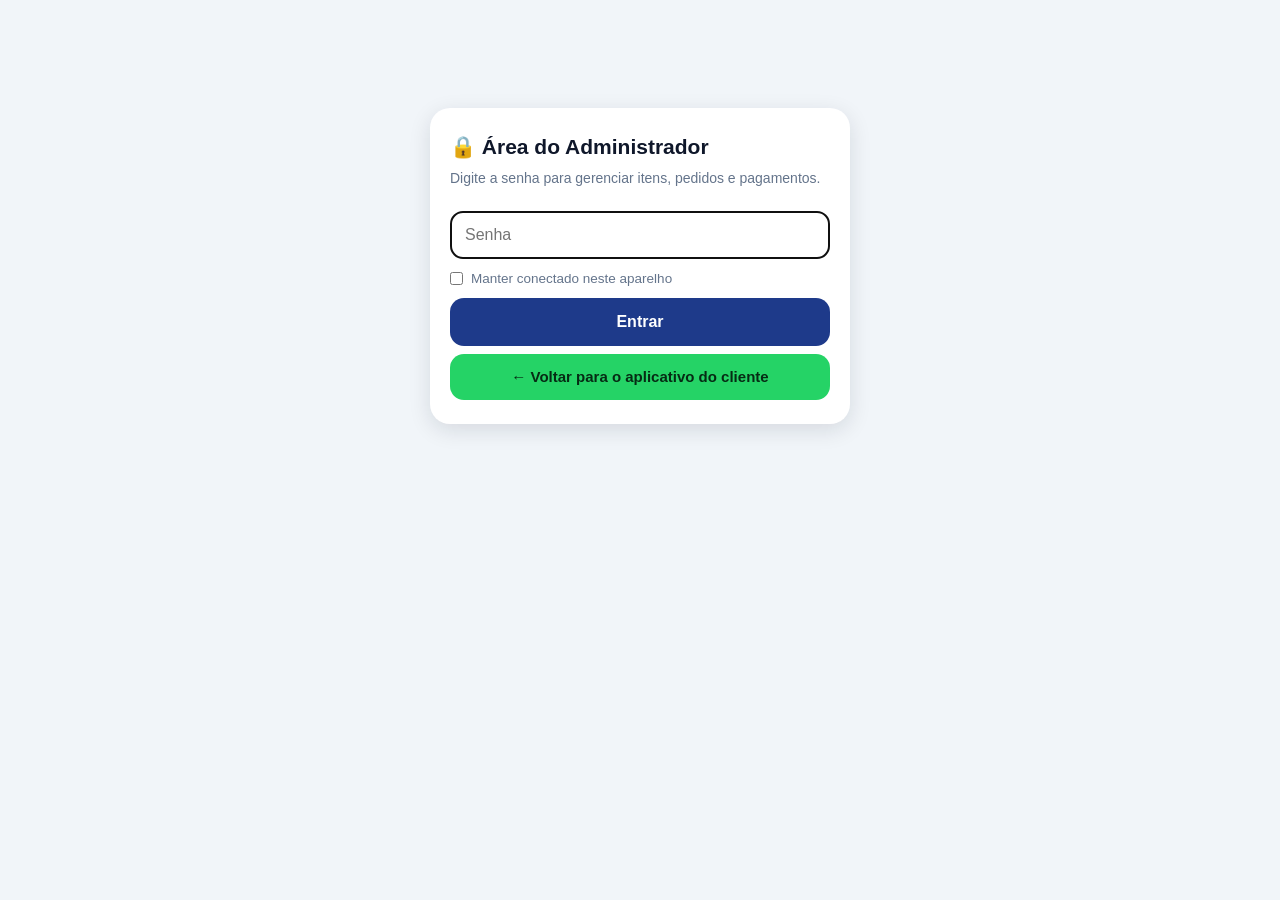
==== admin.html @ 687f28f4 "Add files via upload" ====
<!DOCTYPE html>
<html lang="pt-BR">
<head>
<meta charset="utf-8">
<meta name="viewport" content="width=device-width, initial-scale=1, viewport-fit=cover">
<meta name="theme-color" content="#7C2D12">
<title>Admin • RENASCRE Locações & Eventos</title>
<link rel="manifest" href="manifest.json">
<link rel="icon" href="img/icon-192.png">
<link rel="apple-touch-icon" href="img/apple-touch-icon.png">
<meta name="apple-mobile-web-app-capable" content="yes">
<link rel="stylesheet" href="css/styles.css">
</head>
<body>

<!-- ================= LOGIN ================= -->
<div id="telaLogin">
  <div class="login-caixa">
    <h1>🔒 Área do Administrador</h1>
    <p>Digite a senha para gerenciar itens, pedidos e pagamentos.</p>
    <input type="password" id="senhaLogin" placeholder="Senha" inputmode="numeric" autocomplete="off">
    <p class="erro" id="erroLogin" hidden>Senha incorreta.</p>
    <label style="font-size:13.5px;color:#64748B;display:flex;gap:8px;align-items:center;margin:6px 0 2px;">
      <input type="checkbox" id="manterConectado" style="width:auto;margin:0;"> Manter conectado neste aparelho
    </label>
    <button class="primario grande" id="btnLogin">Entrar</button>
    <a class="zap" href="index.html">← Voltar para o aplicativo do cliente</a>
  </div>
</div>

<!-- ================= APP ADMIN ================= -->
<div id="appAdmin" hidden>
  <header class="admin-topo">
    <h1>⚙️ Painel do Administrador</h1>
    <button class="sair" id="btnSair">Sair</button>
  </header>

  <nav class="abas" id="abas">
    <button class="aba ativo" data-aba="pedidos">📨 Pedidos <span class="cont" id="contPedidos">0</span></button>
    <button class="aba" data-aba="itens">🛋️ Itens</button>
    <button class="aba" data-aba="fotos">🖼️ Fotos</button>
    <button class="aba" data-aba="ajustes">⚙️ Ajustes</button>
    <button class="aba" data-aba="backup">💾 Backup</button>
  </nav>

  <main class="conteudo">

    <!-- ============ PEDIDOS ============ -->
    <section id="abaPedidos">
      <div class="filtros-admin" id="filtrosPedidos">
        <button class="ativo" data-f="pendentes">Pendentes</button>
        <button data-f="todos">Todos</button>
        <button data-f="aguardando">Aguardando</button>
        <button data-f="aprovado">Aprovados</button>
        <button data-f="pagos">Pagos</button>
        <button data-f="recusado">Recusados</button>
      </div>
      <div id="listaPedidos"></div>
    </section>

    <!-- ============ ITENS ============ -->
    <section id="abaItens" hidden>
      <div class="bloco">
        <h2>Novo item</h2>
        <div class="grade-campos">
          <label class="campo">Nome
            <input type="text" id="nNome" placeholder="Ex.: Mesa redonda 6 lugares">
          </label>
          <label class="campo">Categoria
            <input type="text" id="nCategoria" list="listaCategorias" placeholder="Ex.: MOBILIÁRIO & MESAS">
            <datalist id="listaCategorias"></datalist>
          </label>
          <label class="campo">Unidade
            <input type="text" id="nUnidade" placeholder="Unidade / Jogo / Diária">
          </label>
          <label class="campo">Preço (R$)
            <input type="number" id="nPreco" step="0.01" min="0" inputmode="decimal">
          </label>
          <label class="campo">Estoque
            <input type="number" id="nEstoque" step="1" min="0" inputmode="numeric" value="1">
          </label>
          <label class="campo">Foto
            <input type="file" id="nFoto" accept="image/*">
          </label>
        </div>
        <div id="nFotoPreview"></div>
        <button class="primario" id="btnAddItem">➕ Adicionar item</button>
      </div>

      <div class="bloco">
        <h2>Itens do catálogo</h2>
        <label class="campo">Buscar
          <input type="search" id="buscaItens" placeholder="Nome ou categoria...">
        </label>
        <div id="listaItensAdmin"></div>
      </div>
    </section>

    <!-- ============ FOTOS ============ -->
    <section id="abaFotos" hidden>
      <div class="bloco">
        <h2>Galeria de fotos</h2>
        <p class="suave">Adicione fotos dos itens. Elas ficam disponíveis para você escolher ao editar cada item.</p>
        <label class="campo">Enviar nova foto
          <input type="file" id="addFoto" accept="image/*" multiple>
        </label>
        <div class="galeria" id="galeriaFotos"></div>
      </div>
    </section>

    <!-- ============ AJUSTES ============ -->
    <section id="abaAjustes" hidden>
      <div class="bloco">
        <h2>Dados gerais</h2>
        <label class="campo">Nome da empresa
          <input type="text" id="cNomeLoja">
        </label>
        <label class="campo">Mensagem de boas-vindas
          <textarea id="cBoasVindas" rows="2"></textarea>
        </label>
        <label class="campo">WhatsApp (só números, com DDI)
          <input type="text" id="cWhats" placeholder="5562982240434">
        </label>
      </div>

      <div class="bloco">
        <h2>💳 Pagamento PIX</h2>
        <label class="campo">Chave PIX
          <input type="text" id="cPixChave" placeholder="5562982240434">
        </label>
        <div class="grade-campos">
          <label class="campo">Nome do titular
            <input type="text" id="cPixNome" maxlength="25">
          </label>
          <label class="campo">Cidade
            <input type="text" id="cPixCidade" maxlength="15">
          </label>
        </div>
        <p class="suave">O QR Code é gerado automaticamente com o valor do pedido.</p>
      </div>

      <div class="bloco">
        <h2>🔐 Segurança</h2>
        <label class="campo">Senha do administrador
          <input type="text" id="cSenha" placeholder="A103114">
        </label>
        <label class="campo">Mensagem exibida quando o pedido é aprovado
          <input type="text" id="cMsgAprovado">
        </label>
        <button class="primario" id="btnSalvarAjustes">💾 Salvar ajustes</button>
      </div>
    </section>

    <!-- ============ BACKUP ============ -->
    <section id="abaBackup" hidden>
      <div class="bloco">
        <h2>Backup dos dados</h2>
        <div class="aviso-espaco" id="avisoEspaco">Armazenamento usado: calculando...</div>
        <p class="suave">Exporte um arquivo .json para guardar seus itens, fotos e pedidos. Importe para restaurar em outro aparelho.</p>
        <div class="botoes-linha">
          <button id="btnExportar">⬇️ Exportar backup</button>
          <button class="claro" id="btnImportar">⬆️ Importar backup</button>
          <input type="file" id="arquivoImport" accept="application/json,.json" hidden>
        </div>
      </div>

      <div class="bloco">
        <h2>Manutenção</h2>
        <div class="botoes-linha">
          <button class="claro" id="btnRestaurarCatalogo">♻️ Restaurar catálogo original</button>
          <button class="perigo" id="btnLimparTudo">🗑️ Apagar TODOS os dados</button>
        </div>
      </div>

      <div class="bloco">
        <h2>Acesso do cliente</h2>
        <p class="suave">O cliente entra pelo aplicativo (index.html). O acesso discreto no rodapé leva a esta tela — você pode testar:</p>
        <a class="zap" href="index.html" style="max-width:260px;">Abrir aplicativo do cliente</a>
      </div>
    </section>

  </main>

  <div class="barra-status" id="barraStatus">RENASCRE • painel do administrador</div>
</div>

<!-- ================= MODAL GENÉRICO ================= -->
<div class="overlay" id="ovModal" hidden>
  <div class="sheet">
    <div class="sheet-topo">
      <h2 id="modalTitulo">Editar</h2>
      <button class="fechar" id="btnFecharModal">✕</button>
    </div>
    <div class="sheet-corpo" id="modalCorpo"></div>
    <div class="sheet-pe" id="modalPe"></div>
  </div>
</div>

<div class="toast" id="toast" hidden></div>

<script src="js/catalogo-seed.js"></script>
<script src="js/fotos-seed.js"></script>
<script src="js/store.js"></script>
<script src="js/pix.js"></script>
<script src="js/qrcode.js"></script>
<script src="js/admin.js"></script>
</body>
</html>
---- css/styles.css ----
/* =========================================================
   styles.css - RENASCRE Locacoes & Eventos (mobile first)
   ========================================================= */
:root {
  --azul-900: #0F172A;
  --azul-800: #1E3A8A;
  --azul-600: #2563EB;
  --azul-300: #7DD3FC;
  --claro: #F1F5F9;
  --branco: #FFFFFF;
  --texto: #0F172A;
  --suave: #64748B;
  --ok: #16A34A;
  --erro: #DC2626;
  --aviso: #D97706;
  --sombra: 0 6px 22px rgba(15, 23, 42, .12);
  --raio: 16px;
}

* { box-sizing: border-box; -webkit-tap-highlight-color: transparent; }

[hidden] { display: none !important; }

html, body {
  margin: 0;
  padding: 0;
  background: var(--claro);
  color: var(--texto);
  font-family: -apple-system, BlinkMacSystemFont, "Segoe UI", Roboto, Arial, sans-serif;
  font-size: 16px;
  line-height: 1.45;
}

body.sem-rollo { overflow: hidden; }

img { max-width: 100%; display: block; }
button { font-family: inherit; cursor: pointer; }
input, textarea, select { font-family: inherit; font-size: 16px; }

/* ---------------- topo ---------------- */
.topo {
  position: sticky;
  top: 0;
  z-index: 40;
  display: flex;
  align-items: center;
  justify-content: space-between;
  gap: 12px;
  padding: 10px 14px;
  background: linear-gradient(135deg, var(--azul-900), var(--azul-800));
  color: var(--branco);
  box-shadow: var(--sombra);
}

.marca { display: flex; align-items: center; gap: 10px; }
.marca-logo { width: 38px; height: 38px; border-radius: 10px; }
.marca-texto strong { display: block; font-size: 17px; letter-spacing: .5px; }
.marca-texto span { font-size: 11.5px; color: var(--azul-300); }

.btn-carrinho {
  position: relative;
  border: 0;
  background: rgba(255, 255, 255, .14);
  color: #fff;
  font-size: 20px;
  width: 46px;
  height: 46px;
  border-radius: 14px;
}
.badge {
  position: absolute;
  top: -6px;
  right: -6px;
  background: #FACC15;
  color: #1E293B;
  font-size: 11px;
  font-weight: 700;
  min-width: 20px;
  height: 20px;
  border-radius: 20px;
  display: flex;
  align-items: center;
  justify-content: center;
  padding: 0 5px;
}

/* ---------------- hero ---------------- */
.hero {
  background: linear-gradient(135deg, var(--azul-800), #0B2559);
  color: #fff;
  padding: 22px 18px 26px;
}
.hero h1 { margin: 0 0 6px; font-size: 26px; }
.hero p { margin: 0; color: #CBD5E1; font-size: 14.5px; }

/* ---------------- filtros ---------------- */
.filtros { padding: 14px 14px 4px; }
.busca {
  width: 100%;
  padding: 12px 14px;
  border: 1px solid #E2E8F0;
  border-radius: 14px;
  background: #fff;
  outline: none;
}
.busca:focus { border-color: var(--azul-600); }

.chips { display: flex; gap: 8px; overflow-x: auto; padding: 12px 2px 6px; scrollbar-width: none; }
.chips::-webkit-scrollbar { display: none; }
.chip {
  flex: 0 0 auto;
  border: 1px solid #CBD5E1;
  background: #fff;
  color: #334155;
  border-radius: 999px;
  padding: 8px 14px;
  font-size: 13.5px;
  font-weight: 600;
}
.chip.ativo { background: var(--azul-800); border-color: var(--azul-800); color: #fff; }

/* ---------------- catalogo ---------------- */
main { padding: 6px 14px 120px; }

.grid {
  display: grid;
  grid-template-columns: repeat(2, minmax(0, 1fr));
  gap: 12px;
}

.card {
  background: #fff;
  border-radius: var(--raio);
  overflow: hidden;
  box-shadow: var(--sombra);
  display: flex;
  flex-direction: column;
}
.card-foto { aspect-ratio: 4/3; background: #E2E8F0; }
.card-foto img { width: 100%; height: 100%; object-fit: cover; }
.card-corpo { padding: 10px 11px 12px; display: flex; flex-direction: column; gap: 4px; flex: 1; }
.card-corpo .cat { font-size: 10.5px; color: var(--azul-600); font-weight: 700; text-transform: uppercase; letter-spacing: .4px; }
.card-corpo h3 { margin: 0; font-size: 14.5px; line-height: 1.3; }
.preco { font-size: 14px; color: #0F172A; }
.preco strong { font-size: 17px; color: var(--azul-800); }
.estoque { font-size: 11.5px; color: var(--suave); }

.controle { display: flex; align-items: center; justify-content: center; gap: 10px; margin-top: auto; padding-top: 8px; }
.controle button {
  width: 34px; height: 34px;
  border: 0; border-radius: 10px;
  background: var(--azul-800); color: #fff;
  font-size: 20px; line-height: 1;
  display: flex; align-items: center; justify-content: center;
}
.controle button.menos { background: #E2E8F0; color: #334155; }
.controle .qtd { min-width: 26px; text-align: center; font-weight: 700; }

.vazio { text-align: center; color: var(--suave); padding: 30px 0; }

/* ---------------- painéis ---------------- */
.painel {
  background: #fff;
  border-radius: var(--raio);
  box-shadow: var(--sombra);
  padding: 16px;
  margin-top: 18px;
}
.painel h2 { margin: 0 0 12px; font-size: 18px; }
.painel h3 { margin: 0 0 8px; font-size: 15.5px; }
.suave { color: var(--suave); font-size: 13.5px; }

.passos { margin: 0; padding-left: 20px; font-size: 14px; color: #334155; }
.passos li { margin-bottom: 5px; }

/* ---------------- status ---------------- */
.status-caixa { display: flex; flex-direction: column; gap: 12px; }

.status-card {
  border: 1px solid #E2E8F0;
  border-left: 5px solid #94A3B8;
  border-radius: 14px;
  padding: 13px;
  background: #F8FAFC;
}
.status-aguardando { border-left-color: #F59E0B; }
.status-aprovado, .status-pago_confirmado, .status-concluido { border-left-color: var(--ok); background: #F0FDF4; }
.status-recusado { border-left-color: var(--erro); background: #FEF2F2; }
.status-pago_enviado { border-left-color: var(--azul-600); background: #EFF6FF; }

.status-topo { display: flex; align-items: center; gap: 10px; }
.status-icone { font-size: 26px; }
.status-titulo { font-size: 13.5px; font-weight: 700; color: var(--azul-800); }
.status-hora { margin-left: auto; font-size: 11.5px; color: var(--suave); white-space: nowrap; }
.status-texto { font-size: 13.5px; color: #334155; margin: 9px 0 6px; }

.resumo-itens { margin: 6px 0; padding-left: 18px; font-size: 13.5px; color: #334155; }
.resumo-itens li { margin-bottom: 2px; }

.total-linha { font-size: 15px; margin-top: 6px; }
.entrega, .obs-admin {
  margin-top: 9px;
  font-size: 13.5px;
  background: #fff;
  border: 1px dashed #CBD5E1;
  border-radius: 10px;
  padding: 8px 10px;
}

/* ---------------- pagamento ---------------- */
.pagamento {
  margin-top: 12px;
  padding-top: 12px;
  border-top: 1px dashed #CBD5E1;
}
.pagamento h4 { margin: 0 0 10px; font-size: 15px; }
.qr-wrap {
  background: #fff;
  padding: 10px;
  border-radius: 14px;
  border: 1px solid #E2E8F0;
  display: flex;
  justify-content: center;
  margin-bottom: 10px;
}
canvas.qr { image-rendering: pixelated; border-radius: 6px; }
.pix-copia {
  background: #0F172A;
  color: #A5F3FC;
  border-radius: 10px;
  padding: 10px;
  font-size: 11.5px;
  word-break: break-all;
  max-height: 96px;
  overflow: auto;
  margin-bottom: 9px;
}
.pix-copia code { font-family: Consolas, monospace; }
.pix-info { font-size: 14px; margin: 8px 0; }
.pagamento-ok {
  background: #DCFCE7;
  color: #14532D;
  border-radius: 12px;
  padding: 12px;
  font-weight: 600;
  font-size: 14px;
  text-align: center;
}

/* ---------------- botoes ---------------- */
.primario, .secundario, .zap {
  display: inline-flex;
  align-items: center;
  justify-content: center;
  gap: 6px;
  border: 0;
  border-radius: 14px;
  padding: 12px 16px;
  font-size: 15px;
  font-weight: 700;
  text-decoration: none;
  width: 100%;
  margin-top: 8px;
}
.primario { background: var(--azul-800); color: #fff; }
.primario:active { background: var(--azul-600); }
.secundario { background: #E2E8F0; color: #1E293B; }
.zap { background: #25D366; color: #062B14; }
.grande { padding: 15px 18px; font-size: 16px; }

/* ---------------- rodape ---------------- */
.rodape {
  background: var(--azul-900);
  color: #CBD5E1;
  text-align: center;
  padding: 22px 16px 34px;
  font-size: 13.5px;
  position: relative;
}
.rodape p { margin: 3px 0; }
.ponto-secreto {
  position: absolute;
  right: 12px;
  bottom: 8px;
  color: #1E293B;
  font-size: 20px;
  padding: 4px 8px;
  user-select: none;
}

/* ---------------- barra do carrinho ---------------- */
.barra-carrinho {
  position: fixed;
  left: 12px;
  right: 12px;
  bottom: 12px;
  z-index: 45;
  background: var(--azul-900);
  color: #fff;
  border-radius: 16px;
  padding: 10px 12px 10px 16px;
  display: flex;
  align-items: center;
  justify-content: space-between;
  gap: 10px;
  box-shadow: 0 10px 30px rgba(0, 0, 0, .3);
}
.barra-carrinho button {
  border: 0;
  background: #FACC15;
  color: #1E293B;
  font-weight: 800;
  border-radius: 12px;
  padding: 10px 14px;
}

/* ---------------- overlays / sheets ---------------- */
.overlay {
  position: fixed;
  inset: 0;
  background: rgba(15, 23, 42, .55);
  z-index: 60;
  display: flex;
  align-items: flex-end;
  justify-content: center;
  animation: fade .18s ease;
}
@keyframes fade { from { opacity: 0; } to { opacity: 1; } }

.sheet {
  background: #fff;
  width: 100%;
  max-width: 560px;
  max-height: 92vh;
  border-radius: 22px 22px 0 0;
  display: flex;
  flex-direction: column;
  animation: subir .22s ease;
}
@keyframes subir { from { transform: translateY(40px); opacity: .6; } to { transform: translateY(0); opacity: 1; } }
.sheet-pequeno { max-width: 420px; }

.sheet-topo {
  display: flex;
  align-items: center;
  justify-content: space-between;
  padding: 16px 16px 6px;
}
.sheet-topo h2 { margin: 0; font-size: 18px; }
.fechar {
  border: 0;
  background: #E2E8F0;
  width: 34px; height: 34px;
  border-radius: 50%;
  font-size: 15px;
}
.sheet-corpo { padding: 10px 16px; overflow-y: auto; }
.sheet-pe { padding: 12px 16px 20px; border-top: 1px solid #EEF2F7; }

.sheet-corpo label {
  display: block;
  font-size: 13.5px;
  font-weight: 600;
  color: #334155;
  margin-bottom: 12px;
}
.sheet-corpo input, .sheet-corpo textarea, .sheet-corpo select {
  display: block;
  width: 100%;
  margin-top: 5px;
  padding: 12px;
  border: 1px solid #CBD5E1;
  border-radius: 12px;
  outline: none;
  background: #fff;
}
.sheet-corpo input:focus, .sheet-corpo textarea:focus { border-color: var(--azul-600); }

.total { font-size: 17px; text-align: right; margin-bottom: 6px; }

.linha-carrinho {
  display: flex;
  align-items: center;
  gap: 10px;
  padding: 11px 0;
  border-bottom: 1px solid #EEF2F7;
  font-size: 14px;
}
.linha-carrinho > div:first-child { flex: 1; }
.linha-carrinho .controle { padding-top: 0; margin-top: 0; }
.linha-carrinho .sub { min-width: 74px; text-align: right; font-weight: 700; }

.erro { color: var(--erro); font-size: 13.5px; margin: 6px 0 0; }

/* ---------------- celebracao ---------------- */
.celebracao {
  position: fixed;
  inset: 0;
  z-index: 90;
  background: radial-gradient(circle at top, #1D4ED8, #0F172A 70%);
  color: #fff;
  display: flex;
  flex-direction: column;
  align-items: center;
  justify-content: center;
  text-align: center;
  padding: 30px 22px;
  overflow: hidden;
}
.celebra-emoji { font-size: 60px; animation: pular 1s infinite ease-in-out; }
@keyframes pular { 0%, 100% { transform: translateY(0) scale(1); } 50% { transform: translateY(-16px) scale(1.12); } }
.celebracao h2 { font-size: 26px; margin: 14px 0 8px; max-width: 420px; }
.celebracao p { color: #CBD5E1; max-width: 440px; margin: 0 0 20px; font-size: 15px; }
.celebracao .primario { background: #FACC15; color: #1E293B; width: auto; min-width: 220px; }

.confete {
  position: absolute;
  top: -20px;
  width: 10px;
  height: 16px;
  border-radius: 3px;
  animation: cair linear forwards;
  opacity: .95;
}
@keyframes cair {
  to { transform: translateY(110vh) rotate(720deg); opacity: 0; }
}

/* ---------------- toast ---------------- */
.toast {
  position: fixed;
  left: 50%;
  bottom: 84px;
  transform: translateX(-50%) translateY(10px);
  background: #0F172A;
  color: #fff;
  padding: 12px 18px;
  border-radius: 999px;
  font-size: 14px;
  z-index: 95;
  opacity: 0;
  transition: all .25s ease;
  max-width: 92vw;
  text-align: center;
  box-shadow: var(--sombra);
}
.toast.show { opacity: 1; transform: translateX(-50%) translateY(0); }
.toast { pointer-events: none; }

/* =========================================================
   PAINEL DO ADMINISTRADOR
   ========================================================= */
.admin-topo {
  background: linear-gradient(135deg, #7C2D12, #B45309);
  color: #fff;
  padding: 14px 16px;
  display: flex;
  align-items: center;
  justify-content: space-between;
  gap: 10px;
  position: sticky;
  top: 0;
  z-index: 40;
}
.admin-topo h1 { margin: 0; font-size: 17px; }
.admin-topo .sair { border: 0; background: rgba(255,255,255,.18); color: #fff; border-radius: 10px; padding: 9px 12px; font-weight: 700; }

.login-caixa {
  max-width: 420px;
  margin: 12vh auto 0;
  background: #fff;
  border-radius: 20px;
  box-shadow: var(--sombra);
  padding: 24px 20px;
}
.login-caixa h1 { margin: 0 0 6px; font-size: 21px; }
.login-caixa p { color: var(--suave); font-size: 14px; margin-top: 0; }
.login-caixa input {
  width: 100%;
  padding: 14px;
  border: 1px solid #CBD5E1;
  border-radius: 12px;
  margin: 8px 0 4px;
}

.abas {
  display: flex;
  gap: 6px;
  overflow-x: auto;
  padding: 12px 14px 4px;
  background: var(--claro);
  position: sticky;
  top: 56px;
  z-index: 30;
  scrollbar-width: none;
}
.abas::-webkit-scrollbar { display: none; }
.aba {
  flex: 0 0 auto;
  border: 1px solid #CBD5E1;
  background: #fff;
  color: #334155;
  border-radius: 999px;
  padding: 9px 15px;
  font-size: 13.5px;
  font-weight: 700;
}
.aba.ativo { background: #7C2D12; border-color: #7C2D12; color: #fff; }
.aba .cont { background: #FACC15; color: #1E293B; border-radius: 999px; padding: 1px 7px; font-size: 11px; margin-left: 5px; }

.conteudo { padding: 14px; max-width: 900px; margin: 0 auto; padding-bottom: 110px; }
.bloco {
  background: #fff;
  border-radius: var(--raio);
  box-shadow: var(--sombra);
  padding: 15px;
  margin-bottom: 14px;
}
.bloco h2 { margin: 0 0 10px; font-size: 16.5px; }
.bloco h3 { margin: 0 0 8px; font-size: 15px; }
.bloco .suave { margin-top: 0; }

.campo { display: block; font-size: 13.5px; font-weight: 600; color: #334155; margin-bottom: 11px; }
.campo input, .campo textarea, .campo select {
  display: block;
  width: 100%;
  margin-top: 5px;
  padding: 11px;
  border: 1px solid #CBD5E1;
  border-radius: 11px;
  outline: none;
  background: #fff;
}
.campo input:focus, .campo textarea:focus, .campo select:focus { border-color: #F59E0B; }
.grade-campos { display: grid; grid-template-columns: repeat(2, minmax(0,1fr)); gap: 10px; }

.pedido-admin {
  background: #fff;
  border: 1px solid #E2E8F0;
  border-left: 5px solid #F59E0B;
  border-radius: 14px;
  padding: 13px;
  margin-bottom: 12px;
  box-shadow: 0 3px 12px rgba(15,23,42,.07);
}
.pedido-admin.st-aprovado { border-left-color: var(--ok); }
.pedido-admin.st-recusado { border-left-color: var(--erro); }
.pedido-admin.st-pago_enviado { border-left-color: var(--azul-600); }
.pedido-admin.st-pago_confirmado, .pedido-admin.st-concluido { border-left-color: var(--ok); }
.pedido-admin .topo-pedido { display: flex; align-items: center; gap: 9px; flex-wrap: wrap; }
.pedido-admin .numero { font-weight: 800; font-size: 15.5px; }
.pedido-admin .hora { margin-left: auto; font-size: 11.5px; color: var(--suave); }
.selo {
  font-size: 11.5px;
  font-weight: 800;
  border-radius: 999px;
  padding: 3px 9px;
  background: #E2E8F0;
  color: #334155;
}
.selo.aguardando { background: #FEF3C7; color: #92400E; }
.selo.aprovado, .selo.pago_confirmado, .selo.concluido { background: #DCFCE7; color: #166534; }
.selo.recusado { background: #FEE2E2; color: #991B1B; }
.selo.pago_enviado { background: #DBEAFE; color: #1E40AF; }

.detalhes { font-size: 13.5px; color: #334155; margin-top: 8px; }
.detalhes ul { margin: 6px 0; padding-left: 18px; }
.acoes { display: flex; flex-wrap: wrap; gap: 8px; margin-top: 11px; }
.acoes button, .acoes a {
  border: 0;
  border-radius: 11px;
  padding: 10px 13px;
  font-size: 13.5px;
  font-weight: 700;
  text-decoration: none;
  color: #fff;
}
.acoes .aprovar { background: var(--ok); }
.acoes .recusar { background: var(--erro); }
.acoes .pago { background: var(--azul-600); }
.acoes .concluir { background: #7C3AED; }
.acoes .zap { background: #25D366; color: #062B14; width: auto; margin-top: 0; }
.acoes .remover { background: #E2E8F0; color: #334155; }

.filtros-admin { display: flex; gap: 7px; flex-wrap: wrap; margin-bottom: 12px; }
.filtros-admin button {
  border: 1px solid #CBD5E1;
  background: #fff;
  border-radius: 999px;
  padding: 7px 13px;
  font-size: 13px;
  font-weight: 700;
  color: #334155;
}
.filtros-admin button.ativo { background: #7C2D12; border-color: #7C2D12; color: #fff; }

.item-admin {
  display: flex;
  gap: 11px;
  background: #fff;
  border: 1px solid #E2E8F0;
  border-radius: 14px;
  padding: 11px;
  margin-bottom: 10px;
  align-items: flex-start;
}
.item-admin .mini {
  width: 74px; height: 74px;
  border-radius: 11px;
  object-fit: cover;
  background: #E2E8F0;
  flex: 0 0 auto;
}
.item-admin .info { flex: 1; min-width: 0; }
.item-admin .info h4 { margin: 0 0 3px; font-size: 14.5px; }
.item-admin .info .meta { font-size: 12.5px; color: var(--suave); }
.item-admin .acoes-item { display: flex; gap: 7px; margin-top: 8px; flex-wrap: wrap; }
.item-admin .acoes-item button {
  border: 0; border-radius: 9px; padding: 7px 11px;
  font-size: 12.5px; font-weight: 700; background: #E2E8F0; color: #1E293B;
}
.item-admin .acoes-item button.dest { background: var(--azul-800); color: #fff; }
.item-admin .acoes-item button.perigo { background: #FEE2E2; color: #991B1B; }
.item-admin.inativo { opacity: .55; }

.galeria { display: grid; grid-template-columns: repeat(3, minmax(0,1fr)); gap: 9px; }
.galeria figure { margin: 0; position: relative; }
.galeria img { width: 100%; aspect-ratio: 1/1; object-fit: cover; border-radius: 11px; background: #E2E8F0; }
.galeria figcaption { font-size: 10.5px; color: var(--suave); text-align: center; padding-top: 3px; word-break: break-all; }
.galeria .excluir {
  position: absolute; top: 5px; right: 5px;
  border: 0; background: rgba(15,23,42,.75); color: #fff;
  width: 26px; height: 26px; border-radius: 50%; font-size: 12px;
}

.aviso-espaco {
  background: #FFF7ED;
  border: 1px solid #FED7AA;
  color: #9A3412;
  border-radius: 12px;
  padding: 11px;
  font-size: 13.5px;
  margin-bottom: 12px;
}

.barra-status {
  position: fixed;
  left: 0; right: 0; bottom: 0;
  background: var(--azul-900);
  color: #CBD5E1;
  font-size: 12.5px;
  text-align: center;
  padding: 9px 12px;
  z-index: 44;
  pointer-events: none;
}

.botoes-linha { display: flex; gap: 9px; flex-wrap: wrap; margin-top: 8px; }
.botoes-linha button {
  border: 0; border-radius: 11px; padding: 11px 14px; font-weight: 700; font-size: 13.5px;
  background: var(--azul-800); color: #fff;
}
.botoes-linha button.claro { background: #E2E8F0; color: #1E293B; }
.botoes-linha button.perigo { background: #FEE2E2; color: #991B1B; }

/* ---------------- responsivo ---------------- */
@media (min-width: 700px) {
  .grid { grid-template-columns: repeat(3, minmax(0, 1fr)); }
  main { max-width: 1000px; margin: 0 auto; }
  .galeria { grid-template-columns: repeat(5, minmax(0,1fr)); }
}
@media (min-width: 1000px) {
  .grid { grid-template-columns: repeat(4, minmax(0, 1fr)); }
}
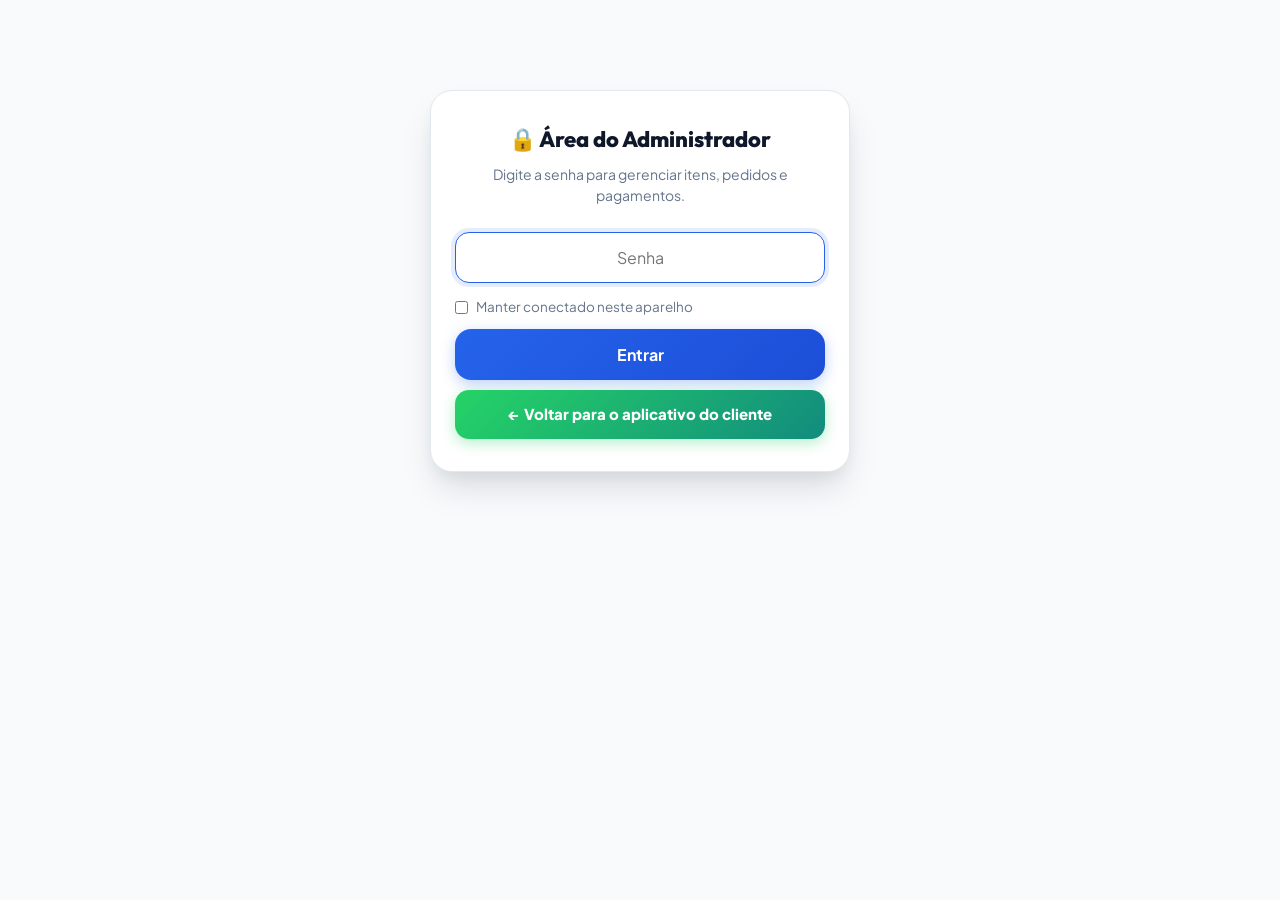
==== commit 1cf22ea1: "Melhorias de interface: design system moderno, tipografia e acompanhamento visual de pedidos" ====
--- a/admin.html
+++ b/admin.html
@@ -3,12 +3,15 @@
 <head>
 <meta charset="utf-8">
 <meta name="viewport" content="width=device-width, initial-scale=1, viewport-fit=cover">
-<meta name="theme-color" content="#7C2D12">
+<meta name="theme-color" content="#0F172A">
 <title>Admin • RENASCRE Locações & Eventos</title>
 <link rel="manifest" href="manifest.json">
 <link rel="icon" href="img/icon-192.png">
 <link rel="apple-touch-icon" href="img/apple-touch-icon.png">
 <meta name="apple-mobile-web-app-capable" content="yes">
+<link rel="preconnect" href="https://fonts.googleapis.com">
+<link rel="preconnect" href="https://fonts.gstatic.com" crossorigin>
+<link href="https://fonts.googleapis.com/css2?family=Outfit:wght@500;600;700;800&family=Plus+Jakarta+Sans:wght@400;500;600;700;800&display=swap" rel="stylesheet">
 <link rel="stylesheet" href="css/styles.css">
 </head>
 <body>
@@ -37,6 +40,7 @@
 
   <nav class="abas" id="abas">
     <button class="aba ativo" data-aba="pedidos">📨 Pedidos <span class="cont" id="contPedidos">0</span></button>
+    <button class="aba" data-aba="entrega">🚚 Entrega</button>
     <button class="aba" data-aba="itens">🛋️ Itens</button>
     <button class="aba" data-aba="fotos">🖼️ Fotos</button>
     <button class="aba" data-aba="ajustes">⚙️ Ajustes</button>
@@ -54,8 +58,49 @@
         <button data-f="aprovado">Aprovados</button>
         <button data-f="pagos">Pagos</button>
         <button data-f="recusado">Recusados</button>
+        <button data-f="concluidos">✅ Concluídos</button>
       </div>
       <div id="listaPedidos"></div>
+    </section>
+
+    <!-- ============ ENTREGA ============ -->
+    <section id="abaEntrega" hidden>
+      <div class="bloco">
+        <h2>🚚 Gestão de entrega</h2>
+        <p class="suave">Selecione o período, marque os pedidos que serão entregues na semana e gere o PDF (folha de entrega) e o relatório de materiais.</p>
+        <div class="grade-campos">
+          <label class="campo">Período
+            <select id="periodoEntrega">
+              <option value="semana">Semana atual (segunda a domingo)</option>
+              <option value="proxima">Próxima semana</option>
+              <option value="duas">Próximas 2 semanas</option>
+              <option value="todos">Todos os pedidos</option>
+              <option value="custom">Personalizado (datas)</option>
+            </select>
+          </label>
+          <div class="campo" id="datasCustom" hidden>
+            <span class="rotulo">De</span>
+            <input type="date" id="dataIni">
+            <span class="rotulo">Até</span>
+            <input type="date" id="dataFim">
+          </div>
+        </div>
+        <div class="botoes-linha">
+          <button id="btnMarcarTodos">☑️ Selecionar todos</button>
+          <button class="claro" id="btnMarcarNenhum">☐ Limpar seleção</button>
+        </div>
+        <div id="listaEntregas"></div>
+      </div>
+
+      <div class="bloco">
+        <h2>PDF e relatório</h2>
+        <p class="suave">A folha de entrega sai com todos os pedidos marcados + a consolidação de materiais. Na janela de impressão escolha <strong>Salvar como PDF</strong> para baixar o arquivo.</p>
+        <div class="botoes-linha">
+          <button class="primario" id="btnImprimirEntregas">🖨 Gerar PDF / Imprimir</button>
+          <button id="btnRelatorioEntregas">📊 Relatório de materiais</button>
+          <button class="claro" id="btnConcluirEntregas">🏁 Marcar como entregue</button>
+        </div>
+      </div>
     </section>
 
     <!-- ============ ITENS ============ -->
@@ -140,6 +185,43 @@
       </div>
 
       <div class="bloco">
+        <h2>🚚 Entrega e frete</h2>
+        <div class="grade-campos">
+          <label class="campo">CEP de destino da loja
+            <input type="text" id="cFreteCepDestino" inputmode="numeric" maxlength="9" placeholder="74353-400">
+          </label>
+          <label class="campo">Frete padrão quando nenhuma faixa casa (R$)
+            <input type="text" id="cFretePadrao" inputmode="decimal" placeholder="0">
+          </label>
+          <label class="campo">Frete grátis acima de (R$) — 0 = nunca
+            <input type="text" id="cFreteGratis" inputmode="decimal" placeholder="0">
+          </label>
+        </div>
+        <label class="campo">Tabela por faixa de CEP — uma por linha no formato <strong>faixa = valor</strong>
+          <textarea id="cFreteCepTabela" rows="6" placeholder="74353 = 40&#10;74400 = 55&#10;70000000-73699999 = 70"></textarea>
+        </label>
+        <p class="suave">O cliente digita o <strong>CEP</strong> (validado nos Correios, com rua/bairro/cidade preenchidos) e o frete sai da faixa correspondente até o <strong>CEP de destino da loja</strong>.
+        Formato: <strong>74353 = 40</strong> (5 primeiros dígitos) ou <strong>70000000-73699999 = 70</strong> (intervalo completo de 8 dígitos).
+        Linhas iniciadas com <strong>#</strong> são ignoradas. Se nenhuma faixa casar, vale o frete padrão; deixe tudo zerado para não cobrar frete.</p>
+      </div>
+
+      <div class="bloco">
+        <h2>🔄 Sincronização (celular ↔ computador)</h2>
+        <p class="suave">Pedidos feitos no celular passam a aparecer aqui no computador (e vice-versa). É preciso uma planilha do Google Sheets como "ponte" — o passo a passo está no arquivo <strong>SINCRONIZAR_NUVEM.txt</strong>.</p>
+        <label class="campo">Endereço da ponte (Apps Script)
+          <input type="url" id="cNuvemUrl" placeholder="https://script.google.com/macros/s/.../exec" autocomplete="off" spellcheck="false">
+        </label>
+        <label style="font-size:13.5px;color:#64748B;display:flex;gap:8px;align-items:center;margin:6px 0;">
+          <input type="checkbox" id="cNuvemAuto" style="width:auto;margin:0;"> Sincronizar automaticamente (a cada 30 s)
+        </label>
+        <div class="botoes-linha">
+          <button class="claro" id="btnNuvemTestar">🔌 Testar conexão</button>
+          <button class="claro" id="btnNuvemAgora">🔄 Sincronizar agora</button>
+        </div>
+        <p class="suave" id="nuvemStatus">Sincronização: desativada.</p>
+      </div>
+
+      <div class="bloco">
         <h2>🔐 Segurança</h2>
         <label class="campo">Senha do administrador
           <input type="text" id="cSenha" placeholder="A103114">
@@ -187,6 +269,7 @@
 <!-- ================= MODAL GENÉRICO ================= -->
 <div class="overlay" id="ovModal" hidden>
   <div class="sheet">
+    <div class="sheet-handle"></div>
     <div class="sheet-topo">
       <h2 id="modalTitulo">Editar</h2>
       <button class="fechar" id="btnFecharModal">✕</button>
@@ -198,9 +281,13 @@
 
 <div class="toast" id="toast" hidden></div>
 
+<!-- ================= ÁREA DE IMPRESSÃO (PDF) ================= -->
+<div id="areaImpressao" class="area-impressao" hidden></div>
+
 <script src="js/catalogo-seed.js"></script>
 <script src="js/fotos-seed.js"></script>
 <script src="js/store.js"></script>
+<script src="js/sync.js"></script>
 <script src="js/pix.js"></script>
 <script src="js/qrcode.js"></script>
 <script src="js/admin.js"></script>
--- a/css/styles.css
+++ b/css/styles.css
@@ -1,417 +1,1329 @@
 /* =========================================================
-   styles.css - RENASCRE Locacoes & Eventos (mobile first)
+   styles.css - RENASCRE Locações & Eventos
+   Design System & Interface Moderna (Mobile-First & Responsive)
    ========================================================= */
+
+@import url('https://fonts.googleapis.com/css2?family=Outfit:wght@500;600;700;800&family=Plus+Jakarta+Sans:wght@400;500;600;700;800&display=swap');
+
 :root {
+  /* Tipografia */
+  --fonte-corpo: 'Plus Jakarta Sans', -apple-system, BlinkMacSystemFont, "Segoe UI", Roboto, Helvetica, Arial, sans-serif;
+  --fonte-titulo: 'Outfit', 'Plus Jakarta Sans', -apple-system, BlinkMacSystemFont, "Segoe UI", Roboto, sans-serif;
+
+  /* Cores - Base & Superfícies */
+  --azul-950: #0B1120;
   --azul-900: #0F172A;
-  --azul-800: #1E3A8A;
+  --azul-850: #162035;
+  --azul-800: #1E293B;
+  --azul-700: #334155;
   --azul-600: #2563EB;
+  --azul-500: #3B82F6;
   --azul-300: #7DD3FC;
-  --claro: #F1F5F9;
+  --azul-100: #EFF6FF;
+
+  /* Destaque & Ouro (Eventos e Celebrações) */
+  --ouro-500: #F59E0B;
+  --ouro-600: #D97706;
+  --ouro-400: #FBBF24;
+  --ouro-100: #FEF3C7;
+
+  /* Tons Neutros */
+  --claro: #F8FAFC;
   --branco: #FFFFFF;
+  --cinza-50: #F8FAFC;
+  --cinza-100: #F1F5F9;
+  --cinza-200: #E2E8F0;
+  --cinza-300: #CBD5E1;
+  --cinza-400: #94A3B8;
+
+  /* Texto */
   --texto: #0F172A;
+  --texto-sec: #334155;
   --suave: #64748B;
-  --ok: #16A34A;
-  --erro: #DC2626;
-  --aviso: #D97706;
-  --sombra: 0 6px 22px rgba(15, 23, 42, .12);
-  --raio: 16px;
-}
-
-* { box-sizing: border-box; -webkit-tap-highlight-color: transparent; }
-
-[hidden] { display: none !important; }
+  --texto-fraco: #94A3B8;
+
+  /* Status e Alertas */
+  --ok: #10B981;
+  --ok-escuro: #047857;
+  --ok-fundo: #ECFDF5;
+  --ok-borda: #A7F3D0;
+
+  --erro: #EF4444;
+  --erro-escuro: #B91C1C;
+  --erro-fundo: #FEF2F2;
+  --erro-borda: #FECACA;
+
+  --aviso: #F59E0B;
+  --aviso-escuro: #B45309;
+  --aviso-fundo: #FFFBEB;
+  --aviso-borda: #FDE68A;
+
+  --info: #0284C7;
+  --info-escuro: #0369A1;
+  --info-fundo: #F0F9FF;
+  --info-borda: #BAE6FD;
+
+  --concluido: #8B5CF6;
+  --concluido-escuro: #6D28D9;
+  --concluido-fundo: #F5F3FF;
+  --concluido-borda: #DDD6FE;
+
+  /* Sombras Modernas */
+  --sombra-sm: 0 1px 3px rgba(15, 23, 42, 0.05), 0 1px 2px rgba(15, 23, 42, 0.03);
+  --sombra: 0 4px 18px -2px rgba(15, 23, 42, 0.07), 0 2px 6px -1px rgba(15, 23, 42, 0.04);
+  --sombra-md: 0 10px 25px -4px rgba(15, 23, 42, 0.09), 0 4px 10px -2px rgba(15, 23, 42, 0.05);
+  --sombra-lg: 0 20px 35px -6px rgba(15, 23, 42, 0.13), 0 8px 16px -4px rgba(15, 23, 42, 0.06);
+  --sombra-flutuante: 0 20px 40px -8px rgba(15, 23, 42, 0.35);
+
+  /* Raios de Arredondamento */
+  --raio-sm: 10px;
+  --raio: 18px;
+  --raio-md: 22px;
+  --raio-lg: 28px;
+  --raio-pilula: 9999px;
+
+  /* Transição padrão */
+  --transicao: all 0.22s cubic-bezier(0.16, 1, 0.3, 1);
+}
+
+/* ================= RESET & BASE ================= */
+* {
+  box-sizing: border-box;
+  -webkit-tap-highlight-color: transparent;
+}
+
+[hidden] {
+  display: none !important;
+}
 
 html, body {
   margin: 0;
   padding: 0;
-  background: var(--claro);
+  background-color: var(--claro);
   color: var(--texto);
-  font-family: -apple-system, BlinkMacSystemFont, "Segoe UI", Roboto, Arial, sans-serif;
-  font-size: 16px;
-  line-height: 1.45;
-}
-
-body.sem-rollo { overflow: hidden; }
-
-img { max-width: 100%; display: block; }
-button { font-family: inherit; cursor: pointer; }
-input, textarea, select { font-family: inherit; font-size: 16px; }
-
-/* ---------------- topo ---------------- */
+  font-family: var(--fonte-corpo);
+  font-size: 15.5px;
+  line-height: 1.5;
+  -webkit-font-smoothing: antialiased;
+  -moz-osx-font-smoothing: grayscale;
+}
+
+body.sem-rollo {
+  overflow: hidden;
+}
+
+img {
+  max-width: 100%;
+  display: block;
+}
+
+button {
+  font-family: inherit;
+  cursor: pointer;
+  border: none;
+  background: none;
+  outline: none;
+  transition: var(--transicao);
+}
+
+button:active {
+  transform: scale(0.97);
+}
+
+input, textarea, select {
+  font-family: inherit;
+  font-size: 15px;
+  color: var(--texto);
+}
+
+/* ================= CABEÇALHO DO CLIENTE ================= */
 .topo {
   position: sticky;
   top: 0;
-  z-index: 40;
+  z-index: 50;
   display: flex;
   align-items: center;
   justify-content: space-between;
   gap: 12px;
-  padding: 10px 14px;
-  background: linear-gradient(135deg, var(--azul-900), var(--azul-800));
+  padding: 12px 18px;
+  background: rgba(15, 23, 42, 0.94);
+  backdrop-filter: blur(16px);
+  -webkit-backdrop-filter: blur(16px);
   color: var(--branco);
-  box-shadow: var(--sombra);
-}
-
-.marca { display: flex; align-items: center; gap: 10px; }
-.marca-logo { width: 38px; height: 38px; border-radius: 10px; }
-.marca-texto strong { display: block; font-size: 17px; letter-spacing: .5px; }
-.marca-texto span { font-size: 11.5px; color: var(--azul-300); }
+  border-bottom: 1px solid rgba(255, 255, 255, 0.08);
+  box-shadow: 0 4px 20px rgba(0, 0, 0, 0.2);
+}
+
+.marca {
+  display: flex;
+  align-items: center;
+  gap: 12px;
+  flex: 1 1 auto;
+  min-width: 0;
+  cursor: pointer;
+  user-select: none;
+}
+
+.marca-logo {
+  width: 42px;
+  height: 42px;
+  border-radius: 12px;
+  flex: 0 0 auto;
+  box-shadow: 0 0 0 2px rgba(245, 158, 11, 0.35), 0 4px 10px rgba(0, 0, 0, 0.3);
+  transition: var(--transicao);
+}
+
+.marca:hover .marca-logo {
+  transform: scale(1.05);
+  box-shadow: 0 0 0 2px var(--ouro-400), 0 6px 14px rgba(245, 158, 11, 0.4);
+}
+
+.marca-texto {
+  min-width: 0;
+}
+
+.marca-texto strong {
+  display: block;
+  font-family: var(--fonte-titulo);
+  font-size: 17px;
+  font-weight: 800;
+  letter-spacing: 0.5px;
+  line-height: 1.2;
+  color: #FFFFFF;
+  text-transform: uppercase;
+}
+
+.marca-texto span {
+  display: block;
+  font-size: 11px;
+  font-weight: 600;
+  color: var(--ouro-400);
+  letter-spacing: 0.8px;
+  text-transform: uppercase;
+  margin-top: 1px;
+}
 
 .btn-carrinho {
   position: relative;
-  border: 0;
-  background: rgba(255, 255, 255, .14);
-  color: #fff;
+  background: rgba(255, 255, 255, 0.1);
+  color: #FFFFFF;
   font-size: 20px;
   width: 46px;
   height: 46px;
   border-radius: 14px;
-}
+  display: flex;
+  align-items: center;
+  justify-content: center;
+  border: 1px solid rgba(255, 255, 255, 0.15);
+  transition: var(--transicao);
+}
+
+.btn-carrinho:hover {
+  background: rgba(255, 255, 255, 0.2);
+  transform: translateY(-2px);
+}
+
 .badge {
   position: absolute;
   top: -6px;
   right: -6px;
-  background: #FACC15;
-  color: #1E293B;
-  font-size: 11px;
-  font-weight: 700;
-  min-width: 20px;
-  height: 20px;
-  border-radius: 20px;
+  background: linear-gradient(135deg, var(--ouro-400), var(--ouro-500));
+  color: #0F172A;
+  font-size: 11.5px;
+  font-weight: 800;
+  min-width: 21px;
+  height: 21px;
+  border-radius: 999px;
   display: flex;
   align-items: center;
   justify-content: center;
   padding: 0 5px;
-}
-
-/* ---------------- hero ---------------- */
+  box-shadow: 0 2px 8px rgba(0, 0, 0, 0.35);
+  border: 2px solid #0F172A;
+  animation: pulse-badge 2s infinite ease-in-out;
+}
+
+@keyframes pulse-badge {
+  0%, 100% { transform: scale(1); }
+  50% { transform: scale(1.08); }
+}
+
+/* ================= HERO BANNER ================= */
 .hero {
-  background: linear-gradient(135deg, var(--azul-800), #0B2559);
-  color: #fff;
-  padding: 22px 18px 26px;
-}
-.hero h1 { margin: 0 0 6px; font-size: 26px; }
-.hero p { margin: 0; color: #CBD5E1; font-size: 14.5px; }
-
-/* ---------------- filtros ---------------- */
-.filtros { padding: 14px 14px 4px; }
+  position: relative;
+  background: radial-gradient(circle at 85% 15%, rgba(37, 99, 235, 0.28), transparent 60%),
+              radial-gradient(circle at 10% 85%, rgba(245, 158, 11, 0.12), transparent 50%),
+              linear-gradient(145deg, #0B1120 0%, #0F172A 50%, #1E293B 100%);
+  color: #FFFFFF;
+  padding: 30px 20px 28px;
+  overflow: hidden;
+  border-bottom: 1px solid rgba(255, 255, 255, 0.06);
+}
+
+.hero::after {
+  content: "";
+  position: absolute;
+  bottom: 0;
+  left: 0;
+  right: 0;
+  height: 1px;
+  background: linear-gradient(90deg, transparent, rgba(245, 158, 11, 0.5), transparent);
+}
+
+.hero-pill {
+  display: inline-flex;
+  align-items: center;
+  gap: 6px;
+  background: rgba(245, 158, 11, 0.15);
+  color: var(--ouro-400);
+  border: 1px solid rgba(245, 158, 11, 0.3);
+  border-radius: var(--raio-pilula);
+  padding: 5px 12px;
+  font-size: 12px;
+  font-weight: 700;
+  letter-spacing: 0.4px;
+  margin-bottom: 12px;
+}
+
+.hero h1 {
+  margin: 0 0 8px;
+  font-family: var(--fonte-titulo);
+  font-size: 27px;
+  font-weight: 800;
+  line-height: 1.25;
+  color: #FFFFFF;
+  letter-spacing: -0.3px;
+}
+
+.hero p {
+  margin: 0;
+  color: #CBD5E1;
+  font-size: 14.5px;
+  line-height: 1.55;
+  max-width: 580px;
+}
+
+.hero-beneficios {
+  display: flex;
+  flex-wrap: wrap;
+  gap: 10px;
+  margin-top: 16px;
+}
+
+.hero-beneficio-item {
+  display: inline-flex;
+  align-items: center;
+  gap: 6px;
+  background: rgba(255, 255, 255, 0.08);
+  border: 1px solid rgba(255, 255, 255, 0.12);
+  border-radius: 999px;
+  padding: 5px 12px;
+  font-size: 12px;
+  font-weight: 600;
+  color: #E2E8F0;
+}
+
+/* ================= BUSCA & CATEGORIAS ================= */
+.filtros {
+  padding: 16px 16px 6px;
+  max-width: 1040px;
+  margin: 0 auto;
+}
+
+.busca-container {
+  position: relative;
+  display: flex;
+  align-items: center;
+}
+
 .busca {
   width: 100%;
-  padding: 12px 14px;
-  border: 1px solid #E2E8F0;
-  border-radius: 14px;
-  background: #fff;
+  padding: 14px 16px 14px 44px;
+  border: 1.5px solid var(--cinza-200);
+  border-radius: var(--raio);
+  background: var(--branco);
+  color: var(--texto);
+  font-size: 15px;
   outline: none;
-}
-.busca:focus { border-color: var(--azul-600); }
-
-.chips { display: flex; gap: 8px; overflow-x: auto; padding: 12px 2px 6px; scrollbar-width: none; }
-.chips::-webkit-scrollbar { display: none; }
+  box-shadow: var(--sombra-sm);
+  transition: var(--transicao);
+}
+
+.busca:focus {
+  border-color: var(--azul-600);
+  box-shadow: 0 0 0 4px rgba(37, 99, 235, 0.14);
+}
+
+.busca::placeholder {
+  color: var(--suave);
+}
+
+.busca-icone {
+  position: absolute;
+  left: 15px;
+  font-size: 17px;
+  color: var(--suave);
+  pointer-events: none;
+}
+
+.chips {
+  display: flex;
+  gap: 8px;
+  overflow-x: auto;
+  padding: 14px 2px 8px;
+  scrollbar-width: none;
+  -webkit-overflow-scrolling: touch;
+}
+
+.chips::-webkit-scrollbar {
+  display: none;
+}
+
 .chip {
   flex: 0 0 auto;
-  border: 1px solid #CBD5E1;
-  background: #fff;
-  color: #334155;
-  border-radius: 999px;
-  padding: 8px 14px;
+  border: 1.5px solid var(--cinza-200);
+  background: var(--branco);
+  color: var(--texto-sec);
+  border-radius: var(--raio-pilula);
+  padding: 9px 16px;
   font-size: 13.5px;
   font-weight: 600;
-}
-.chip.ativo { background: var(--azul-800); border-color: var(--azul-800); color: #fff; }
-
-/* ---------------- catalogo ---------------- */
-main { padding: 6px 14px 120px; }
+  box-shadow: var(--sombra-sm);
+  transition: var(--transicao);
+}
+
+.chip:hover {
+  border-color: var(--cinza-300);
+  background: var(--cinza-50);
+  transform: translateY(-1px);
+}
+
+.chip.ativo {
+  background: linear-gradient(135deg, #0F172A, #1E3A8A);
+  border-color: #0F172A;
+  color: #FFFFFF;
+  box-shadow: 0 4px 12px rgba(15, 23, 42, 0.25);
+}
+
+/* ================= CATÁLOGO & GRID ================= */
+main {
+  padding: 8px 16px 130px;
+  max-width: 1040px;
+  margin: 0 auto;
+}
 
 .grid {
   display: grid;
   grid-template-columns: repeat(2, minmax(0, 1fr));
-  gap: 12px;
+  gap: 14px;
 }
 
 .card {
-  background: #fff;
+  background: var(--branco);
   border-radius: var(--raio);
   overflow: hidden;
   box-shadow: var(--sombra);
+  border: 1px solid var(--cinza-200);
   display: flex;
   flex-direction: column;
-}
-.card-foto { aspect-ratio: 4/3; background: #E2E8F0; }
-.card-foto img { width: 100%; height: 100%; object-fit: cover; }
-.card-corpo { padding: 10px 11px 12px; display: flex; flex-direction: column; gap: 4px; flex: 1; }
-.card-corpo .cat { font-size: 10.5px; color: var(--azul-600); font-weight: 700; text-transform: uppercase; letter-spacing: .4px; }
-.card-corpo h3 { margin: 0; font-size: 14.5px; line-height: 1.3; }
-.preco { font-size: 14px; color: #0F172A; }
-.preco strong { font-size: 17px; color: var(--azul-800); }
-.estoque { font-size: 11.5px; color: var(--suave); }
-
-.controle { display: flex; align-items: center; justify-content: center; gap: 10px; margin-top: auto; padding-top: 8px; }
+  transition: transform 0.25s ease, box-shadow 0.25s ease, border-color 0.25s ease;
+  position: relative;
+}
+
+.card:hover {
+  transform: translateY(-4px);
+  box-shadow: var(--sombra-md);
+  border-color: var(--cinza-300);
+}
+
+.card.card-no-carrinho {
+  border-color: var(--azul-500);
+  box-shadow: 0 6px 20px rgba(37, 99, 235, 0.18);
+}
+
+.card-foto {
+  position: relative;
+  aspect-ratio: 4/3;
+  background: var(--cinza-100);
+  overflow: hidden;
+}
+
+.card-foto img {
+  width: 100%;
+  height: 100%;
+  object-fit: cover;
+  transition: transform 0.4s ease;
+}
+
+.card:hover .card-foto img {
+  transform: scale(1.05);
+}
+
+.card-qtd-badge {
+  position: absolute;
+  top: 8px;
+  right: 8px;
+  background: var(--azul-600);
+  color: #FFFFFF;
+  font-size: 11px;
+  font-weight: 700;
+  border-radius: 8px;
+  padding: 3px 8px;
+  box-shadow: 0 2px 6px rgba(0, 0, 0, 0.25);
+  animation: pop-in 0.2s ease;
+}
+
+@keyframes pop-in {
+  from { transform: scale(0.6); opacity: 0; }
+  to { transform: scale(1); opacity: 1; }
+}
+
+.card-corpo {
+  padding: 12px 12px 14px;
+  display: flex;
+  flex-direction: column;
+  gap: 5px;
+  flex: 1;
+}
+
+.card-corpo .cat {
+  font-size: 10px;
+  color: var(--azul-600);
+  font-weight: 800;
+  text-transform: uppercase;
+  letter-spacing: 0.6px;
+  background: var(--azul-100);
+  border-radius: 6px;
+  padding: 2px 7px;
+  width: fit-content;
+}
+
+.card-corpo h3 {
+  margin: 3px 0 0;
+  font-family: var(--fonte-corpo);
+  font-size: 14.5px;
+  font-weight: 700;
+  line-height: 1.35;
+  color: var(--texto);
+  display: -webkit-box;
+  -webkit-line-clamp: 2;
+  -webkit-box-orient: vertical;
+  overflow: hidden;
+  min-height: 38px;
+}
+
+.preco {
+  font-size: 13px;
+  color: var(--suave);
+  margin-top: 2px;
+}
+
+.preco strong {
+  font-family: var(--fonte-titulo);
+  font-size: 17.5px;
+  font-weight: 800;
+  color: var(--texto);
+}
+
+.estoque {
+  font-size: 11.5px;
+  color: var(--suave);
+  display: flex;
+  align-items: center;
+  gap: 5px;
+  margin-bottom: 2px;
+}
+
+.dot-estoque {
+  width: 7px;
+  height: 7px;
+  border-radius: 50%;
+  background: var(--ok);
+  display: inline-block;
+}
+
+.dot-esgotado {
+  width: 7px;
+  height: 7px;
+  border-radius: 50%;
+  background: var(--erro);
+  display: inline-block;
+}
+
+/* Controle de Quantidade Moderno */
+.controle {
+  display: flex;
+  align-items: center;
+  justify-content: space-between;
+  margin-top: auto;
+  padding: 4px;
+  background: var(--cinza-100);
+  border-radius: 12px;
+  border: 1px solid var(--cinza-200);
+}
+
 .controle button {
-  width: 34px; height: 34px;
-  border: 0; border-radius: 10px;
-  background: var(--azul-800); color: #fff;
-  font-size: 20px; line-height: 1;
-  display: flex; align-items: center; justify-content: center;
-}
-.controle button.menos { background: #E2E8F0; color: #334155; }
-.controle .qtd { min-width: 26px; text-align: center; font-weight: 700; }
-
-.vazio { text-align: center; color: var(--suave); padding: 30px 0; }
-
-/* ---------------- painéis ---------------- */
+  width: 34px;
+  height: 34px;
+  border-radius: 9px;
+  background: var(--azul-600);
+  color: #FFFFFF;
+  font-size: 19px;
+  font-weight: 700;
+  line-height: 1;
+  display: flex;
+  align-items: center;
+  justify-content: center;
+  box-shadow: 0 2px 5px rgba(37, 99, 235, 0.25);
+  transition: var(--transicao);
+}
+
+.controle button:hover {
+  background: var(--azul-500);
+}
+
+.controle button.menos {
+  background: var(--branco);
+  color: var(--texto-sec);
+  box-shadow: 0 1px 3px rgba(0, 0, 0, 0.08);
+}
+
+.controle button.menos:hover {
+  background: var(--cinza-200);
+}
+
+.controle button:disabled {
+  opacity: 0.4;
+  cursor: not-allowed;
+  pointer-events: none;
+}
+
+.controle .qtd {
+  min-width: 28px;
+  text-align: center;
+  font-weight: 800;
+  font-size: 14.5px;
+  color: var(--texto);
+}
+
+.vazio {
+  text-align: center;
+  color: var(--suave);
+  padding: 45px 16px;
+  font-size: 16px;
+  background: var(--branco);
+  border-radius: var(--raio);
+  border: 1px dashed var(--cinza-300);
+  margin-top: 15px;
+}
+
+/* ================= PAINÉIS & SEÇÕES ================= */
 .painel {
-  background: #fff;
+  background: var(--branco);
+  border-radius: var(--raio-md);
+  box-shadow: var(--sombra);
+  border: 1px solid var(--cinza-200);
+  padding: 22px;
+  margin-top: 24px;
+}
+
+.painel h2 {
+  margin: 0 0 14px;
+  font-family: var(--fonte-titulo);
+  font-size: 20px;
+  font-weight: 800;
+  color: var(--texto);
+  letter-spacing: -0.2px;
+}
+
+.painel h3 {
+  margin: 0 0 10px;
+  font-family: var(--fonte-titulo);
+  font-size: 17px;
+  font-weight: 700;
+  color: var(--texto);
+}
+
+.suave {
+  color: var(--suave);
+  font-size: 13.5px;
+}
+
+.frete-preview {
+  display: block;
+  background: linear-gradient(135deg, var(--azul-100) 0%, #DBEAFE 100%);
+  border: 1.5px dashed var(--azul-500);
+  color: var(--azul-900);
+  border-radius: 14px;
+  padding: 12px 14px;
+  font-size: 13.5px;
+  line-height: 1.5;
+  margin: 10px 0;
+}
+
+.passos {
+  margin: 0;
+  padding-left: 20px;
+  font-size: 14.5px;
+  color: var(--texto-sec);
+  line-height: 1.6;
+}
+
+.passos li {
+  margin-bottom: 8px;
+}
+
+/* ================= STATUS DO PEDIDO ================= */
+.status-caixa {
+  display: flex;
+  flex-direction: column;
+  gap: 16px;
+}
+
+.status-card {
+  border: 1px solid var(--cinza-200);
   border-radius: var(--raio);
+  padding: 18px;
+  background: var(--branco);
+  box-shadow: var(--sombra-sm);
+  position: relative;
+  transition: var(--transicao);
+}
+
+.status-card:hover {
   box-shadow: var(--sombra);
-  padding: 16px;
-  margin-top: 18px;
-}
-.painel h2 { margin: 0 0 12px; font-size: 18px; }
-.painel h3 { margin: 0 0 8px; font-size: 15.5px; }
-.suave { color: var(--suave); font-size: 13.5px; }
-
-.passos { margin: 0; padding-left: 20px; font-size: 14px; color: #334155; }
-.passos li { margin-bottom: 5px; }
-
-/* ---------------- status ---------------- */
-.status-caixa { display: flex; flex-direction: column; gap: 12px; }
-
-.status-card {
-  border: 1px solid #E2E8F0;
-  border-left: 5px solid #94A3B8;
+}
+
+/* Indicadores de status */
+.status-aguardando {
+  border-top: 5px solid var(--aviso);
+  background: linear-gradient(180deg, #FFFDF8 0%, #FFFFFF 100%);
+}
+
+.status-aprovado {
+  border-top: 5px solid var(--ok);
+  background: linear-gradient(180deg, #F6FDF9 0%, #FFFFFF 100%);
+}
+
+.status-pago_enviado {
+  border-top: 5px solid var(--azul-500);
+  background: linear-gradient(180deg, #F8FAFF 0%, #FFFFFF 100%);
+}
+
+.status-pago_confirmado, .status-concluido {
+  border-top: 5px solid var(--ok);
+  background: linear-gradient(180deg, #F6FDF9 0%, #FFFFFF 100%);
+}
+
+.status-recusado {
+  border-top: 5px solid var(--erro);
+  background: linear-gradient(180deg, #FFF8F8 0%, #FFFFFF 100%);
+}
+
+.status-topo {
+  display: flex;
+  align-items: center;
+  gap: 12px;
+  padding-bottom: 12px;
+  border-bottom: 1px solid var(--cinza-100);
+}
+
+.status-icone {
+  font-size: 30px;
+  line-height: 1;
+}
+
+.status-titulo {
+  font-size: 13px;
+  font-weight: 800;
+  text-transform: uppercase;
+  letter-spacing: 0.5px;
+  color: var(--azul-600);
+}
+
+.status-aguardando .status-titulo { color: var(--aviso-escuro); }
+.status-aprovado .status-titulo { color: var(--ok-escuro); }
+.status-pago_confirmado .status-titulo { color: var(--ok-escuro); }
+.status-recusado .status-titulo { color: var(--erro-escuro); }
+
+.status-hora {
+  margin-left: auto;
+  font-size: 12px;
+  color: var(--suave);
+  white-space: nowrap;
+}
+
+.status-texto {
+  font-size: 14px;
+  color: var(--texto-sec);
+  margin: 12px 0 10px;
+  line-height: 1.5;
+}
+
+/* Stepper / Linha do Tempo Visual do Pedido */
+.status-stepper {
+  display: flex;
+  align-items: center;
+  justify-content: space-between;
+  margin: 16px 0;
+  padding: 12px 6px;
+  background: var(--cinza-100);
+  border-radius: 12px;
+  position: relative;
+}
+
+.step-item {
+  display: flex;
+  flex-direction: column;
+  align-items: center;
+  gap: 4px;
+  flex: 1;
+  text-align: center;
+  position: relative;
+  z-index: 2;
+}
+
+.step-dot {
+  width: 22px;
+  height: 22px;
+  border-radius: 50%;
+  background: var(--cinza-300);
+  color: #FFFFFF;
+  font-size: 11px;
+  font-weight: 800;
+  display: flex;
+  align-items: center;
+  justify-content: center;
+  transition: var(--transicao);
+}
+
+.step-rotulo {
+  font-size: 10px;
+  font-weight: 700;
+  color: var(--suave);
+  text-transform: uppercase;
+}
+
+.step-item.completo .step-dot {
+  background: var(--ok);
+}
+
+.step-item.completo .step-rotulo {
+  color: var(--ok-escuro);
+}
+
+.step-item.atual .step-dot {
+  background: var(--azul-600);
+  box-shadow: 0 0 0 3px rgba(37, 99, 235, 0.25);
+}
+
+.step-item.atual .step-rotulo {
+  color: var(--azul-600);
+}
+
+/* Resumo de itens na visualização do cliente */
+.resumo-itens {
+  margin: 8px 0;
+  padding: 0;
+  list-style: none;
+  font-size: 13.5px;
+  color: var(--texto-sec);
+  border-radius: 12px;
+  background: var(--cinza-50);
+  border: 1px solid var(--cinza-200);
+  overflow: hidden;
+}
+
+.resumo-itens li {
+  padding: 8px 12px;
+  border-bottom: 1px solid var(--cinza-100);
+  display: flex;
+  justify-content: space-between;
+  align-items: center;
+}
+
+.resumo-itens li:last-child {
+  border-bottom: none;
+}
+
+.total-linha {
+  font-size: 15px;
+  margin-top: 8px;
+  display: flex;
+  justify-content: space-between;
+  align-items: center;
+}
+
+.total-linha strong {
+  font-family: var(--fonte-titulo);
+  font-size: 18px;
+  color: var(--azul-600);
+}
+
+.entrega, .obs-admin {
+  margin-top: 10px;
+  font-size: 13.5px;
+  background: var(--cinza-50);
+  border: 1px dashed var(--cinza-300);
+  border-radius: 12px;
+  padding: 10px 12px;
+  line-height: 1.45;
+}
+
+.obs-admin {
+  background: #FFFBEB;
+  border-color: #FDE68A;
+  color: #92400E;
+}
+
+/* ================= ÁREA DE PAGAMENTO PIX ================= */
+.pagamento {
+  margin-top: 16px;
+  padding-top: 16px;
+  border-top: 1.5px dashed var(--cinza-200);
+}
+
+.pagamento h4 {
+  margin: 0 0 12px;
+  font-family: var(--fonte-titulo);
+  font-size: 16.5px;
+  font-weight: 800;
+  color: var(--texto);
+}
+
+.qr-wrap {
+  background: var(--branco);
+  padding: 14px;
+  border-radius: 16px;
+  border: 1.5px solid var(--cinza-200);
+  display: flex;
+  justify-content: center;
+  margin-bottom: 12px;
+  box-shadow: var(--sombra-sm);
+  width: fit-content;
+  margin-left: auto;
+  margin-right: auto;
+}
+
+canvas.qr {
+  image-rendering: pixelated;
+  border-radius: 8px;
+}
+
+.pix-copia {
+  background: #0B1120;
+  color: #A5F3FC;
+  border-radius: 12px;
+  padding: 12px 14px;
+  font-size: 12px;
+  word-break: break-all;
+  max-height: 90px;
+  overflow: auto;
+  margin-bottom: 10px;
+  border: 1px solid rgba(255, 255, 255, 0.1);
+  font-family: Consolas, monospace;
+}
+
+.pix-copia code {
+  font-family: Consolas, monospace;
+}
+
+.pix-info {
+  font-size: 14px;
+  margin: 10px 0;
+  color: var(--texto-sec);
+}
+
+.pagamento-ok {
+  background: var(--ok-fundo);
+  color: var(--ok-escuro);
+  border: 1px solid var(--ok-borda);
   border-radius: 14px;
-  padding: 13px;
-  background: #F8FAFC;
-}
-.status-aguardando { border-left-color: #F59E0B; }
-.status-aprovado, .status-pago_confirmado, .status-concluido { border-left-color: var(--ok); background: #F0FDF4; }
-.status-recusado { border-left-color: var(--erro); background: #FEF2F2; }
-.status-pago_enviado { border-left-color: var(--azul-600); background: #EFF6FF; }
-
-.status-topo { display: flex; align-items: center; gap: 10px; }
-.status-icone { font-size: 26px; }
-.status-titulo { font-size: 13.5px; font-weight: 700; color: var(--azul-800); }
-.status-hora { margin-left: auto; font-size: 11.5px; color: var(--suave); white-space: nowrap; }
-.status-texto { font-size: 13.5px; color: #334155; margin: 9px 0 6px; }
-
-.resumo-itens { margin: 6px 0; padding-left: 18px; font-size: 13.5px; color: #334155; }
-.resumo-itens li { margin-bottom: 2px; }
-
-.total-linha { font-size: 15px; margin-top: 6px; }
-.entrega, .obs-admin {
-  margin-top: 9px;
-  font-size: 13.5px;
-  background: #fff;
-  border: 1px dashed #CBD5E1;
-  border-radius: 10px;
-  padding: 8px 10px;
-}
-
-/* ---------------- pagamento ---------------- */
-.pagamento {
-  margin-top: 12px;
-  padding-top: 12px;
-  border-top: 1px dashed #CBD5E1;
-}
-.pagamento h4 { margin: 0 0 10px; font-size: 15px; }
-.qr-wrap {
-  background: #fff;
-  padding: 10px;
-  border-radius: 14px;
-  border: 1px solid #E2E8F0;
-  display: flex;
-  justify-content: center;
-  margin-bottom: 10px;
-}
-canvas.qr { image-rendering: pixelated; border-radius: 6px; }
-.pix-copia {
-  background: #0F172A;
-  color: #A5F3FC;
-  border-radius: 10px;
-  padding: 10px;
-  font-size: 11.5px;
-  word-break: break-all;
-  max-height: 96px;
-  overflow: auto;
-  margin-bottom: 9px;
-}
-.pix-copia code { font-family: Consolas, monospace; }
-.pix-info { font-size: 14px; margin: 8px 0; }
-.pagamento-ok {
-  background: #DCFCE7;
-  color: #14532D;
-  border-radius: 12px;
-  padding: 12px;
-  font-weight: 600;
-  font-size: 14px;
+  padding: 14px;
+  font-weight: 700;
+  font-size: 14.5px;
   text-align: center;
-}
-
-/* ---------------- botoes ---------------- */
+  box-shadow: var(--sombra-sm);
+}
+
+/* ================= BOTÕES ================= */
 .primario, .secundario, .zap {
   display: inline-flex;
   align-items: center;
   justify-content: center;
-  gap: 6px;
+  gap: 8px;
   border: 0;
   border-radius: 14px;
-  padding: 12px 16px;
+  padding: 13px 18px;
   font-size: 15px;
   font-weight: 700;
   text-decoration: none;
   width: 100%;
-  margin-top: 8px;
-}
-.primario { background: var(--azul-800); color: #fff; }
-.primario:active { background: var(--azul-600); }
-.secundario { background: #E2E8F0; color: #1E293B; }
-.zap { background: #25D366; color: #062B14; }
-.grande { padding: 15px 18px; font-size: 16px; }
-
-/* ---------------- rodape ---------------- */
+  margin-top: 10px;
+  box-shadow: var(--sombra-sm);
+  transition: var(--transicao);
+}
+
+.primario {
+  background: linear-gradient(135deg, var(--azul-600) 0%, #1D4ED8 100%);
+  color: #FFFFFF;
+  box-shadow: 0 4px 14px rgba(37, 99, 235, 0.3);
+}
+
+.primario:hover {
+  background: linear-gradient(135deg, var(--azul-500) 0%, var(--azul-600) 100%);
+  transform: translateY(-1px);
+}
+
+.secundario {
+  background: var(--cinza-100);
+  color: var(--texto-sec);
+  border: 1px solid var(--cinza-200);
+}
+
+.secundario:hover {
+  background: var(--cinza-200);
+}
+
+.zap {
+  background: linear-gradient(135deg, #25D366 0%, #128C7E 100%);
+  color: #FFFFFF;
+  font-weight: 800;
+  box-shadow: 0 4px 14px rgba(37, 211, 102, 0.35);
+}
+
+.zap:hover {
+  transform: translateY(-1px);
+}
+
+.grande {
+  padding: 15px 20px;
+  font-size: 16px;
+  border-radius: 16px;
+}
+
+/* ================= RODAPÉ ================= */
 .rodape {
-  background: var(--azul-900);
-  color: #CBD5E1;
+  background: var(--azul-950);
+  color: #94A3B8;
   text-align: center;
-  padding: 22px 16px 34px;
+  padding: 28px 16px 45px;
   font-size: 13.5px;
   position: relative;
-}
-.rodape p { margin: 3px 0; }
+  border-top: 1px solid rgba(255, 255, 255, 0.06);
+}
+
+.rodape p {
+  margin: 4px 0;
+}
+
+#rodapeContato {
+  font-size: 14.5px;
+  font-weight: 700;
+  color: #E2E8F0;
+}
+
 .ponto-secreto {
   position: absolute;
-  right: 12px;
-  bottom: 8px;
-  color: #1E293B;
+  right: 14px;
+  bottom: 12px;
+  color: rgba(255, 255, 255, 0.08);
   font-size: 20px;
-  padding: 4px 8px;
+  padding: 6px 10px;
   user-select: none;
-}
-
-/* ---------------- barra do carrinho ---------------- */
+  cursor: pointer;
+  transition: color 0.3s;
+}
+
+.ponto-secreto:hover {
+  color: rgba(255, 255, 255, 0.3);
+}
+
+/* ================= BARRA FLUTUANTE DO CARRINHO ================= */
 .barra-carrinho {
   position: fixed;
-  left: 12px;
-  right: 12px;
-  bottom: 12px;
-  z-index: 45;
-  background: var(--azul-900);
-  color: #fff;
-  border-radius: 16px;
-  padding: 10px 12px 10px 16px;
+  left: 14px;
+  right: 14px;
+  bottom: 14px;
+  max-width: 520px;
+  margin: 0 auto;
+  z-index: 55;
+  background: rgba(15, 23, 42, 0.95);
+  backdrop-filter: blur(20px);
+  -webkit-backdrop-filter: blur(20px);
+  color: #FFFFFF;
+  border-radius: 20px;
+  padding: 10px 12px 10px 18px;
   display: flex;
   align-items: center;
   justify-content: space-between;
-  gap: 10px;
-  box-shadow: 0 10px 30px rgba(0, 0, 0, .3);
-}
+  gap: 12px;
+  box-shadow: var(--sombra-flutuante);
+  border: 1px solid rgba(255, 255, 255, 0.15);
+  animation: slide-up 0.25s cubic-bezier(0.16, 1, 0.3, 1);
+}
+
+@keyframes slide-up {
+  from { transform: translateY(50px); opacity: 0; }
+  to { transform: translateY(0); opacity: 1; }
+}
+
+#barraResumo {
+  font-size: 14px;
+  font-weight: 700;
+  color: #F8FAFC;
+}
+
 .barra-carrinho button {
   border: 0;
-  background: #FACC15;
-  color: #1E293B;
-  font-weight: 800;
-  border-radius: 12px;
-  padding: 10px 14px;
-}
-
-/* ---------------- overlays / sheets ---------------- */
+  background: linear-gradient(135deg, var(--ouro-400) 0%, var(--ouro-500) 100%);
+  color: #0F172A;
+  font-weight: 800;
+  font-size: 14px;
+  border-radius: 14px;
+  padding: 11px 18px;
+  box-shadow: 0 4px 14px rgba(245, 158, 11, 0.4);
+  white-space: nowrap;
+}
+
+.barra-carrinho button:hover {
+  transform: translateY(-1px);
+}
+
+/* ================= OVERLAYS & BOTTOM SHEETS ================= */
 .overlay {
   position: fixed;
   inset: 0;
-  background: rgba(15, 23, 42, .55);
-  z-index: 60;
+  background: rgba(15, 23, 42, 0.65);
+  backdrop-filter: blur(8px);
+  -webkit-backdrop-filter: blur(8px);
+  z-index: 70;
   display: flex;
   align-items: flex-end;
   justify-content: center;
-  animation: fade .18s ease;
-}
-@keyframes fade { from { opacity: 0; } to { opacity: 1; } }
+  animation: fade-in 0.2s ease;
+}
+
+@keyframes fade-in {
+  from { opacity: 0; }
+  to { opacity: 1; }
+}
 
 .sheet {
-  background: #fff;
+  background: var(--branco);
   width: 100%;
   max-width: 560px;
   max-height: 92vh;
-  border-radius: 22px 22px 0 0;
+  border-radius: var(--raio-lg) var(--raio-lg) 0 0;
   display: flex;
   flex-direction: column;
-  animation: subir .22s ease;
-}
-@keyframes subir { from { transform: translateY(40px); opacity: .6; } to { transform: translateY(0); opacity: 1; } }
-.sheet-pequeno { max-width: 420px; }
+  box-shadow: 0 -10px 40px rgba(0, 0, 0, 0.25);
+  animation: sheet-up 0.28s cubic-bezier(0.16, 1, 0.3, 1);
+  overflow: hidden;
+}
+
+@keyframes sheet-up {
+  from { transform: translateY(60px); opacity: 0.5; }
+  to { transform: translateY(0); opacity: 1; }
+}
+
+.sheet-pequeno {
+  max-width: 420px;
+  border-radius: var(--raio-lg);
+  margin: auto;
+}
+
+/* Alça de gaveta (drawer handle) */
+.sheet-handle {
+  width: 42px;
+  height: 5px;
+  background: var(--cinza-300);
+  border-radius: var(--raio-pilula);
+  margin: 10px auto 2px;
+}
 
 .sheet-topo {
   display: flex;
   align-items: center;
   justify-content: space-between;
-  padding: 16px 16px 6px;
-}
-.sheet-topo h2 { margin: 0; font-size: 18px; }
+  padding: 14px 20px 10px;
+  border-bottom: 1px solid var(--cinza-100);
+}
+
+.sheet-topo h2 {
+  margin: 0;
+  font-family: var(--fonte-titulo);
+  font-size: 19px;
+  font-weight: 800;
+  color: var(--texto);
+}
+
 .fechar {
   border: 0;
-  background: #E2E8F0;
-  width: 34px; height: 34px;
+  background: var(--cinza-100);
+  color: var(--suave);
+  width: 36px;
+  height: 36px;
   border-radius: 50%;
-  font-size: 15px;
-}
-.sheet-corpo { padding: 10px 16px; overflow-y: auto; }
-.sheet-pe { padding: 12px 16px 20px; border-top: 1px solid #EEF2F7; }
+  font-size: 16px;
+  display: flex;
+  align-items: center;
+  justify-content: center;
+  transition: var(--transicao);
+}
+
+.fechar:hover {
+  background: var(--cinza-200);
+  color: var(--texto);
+}
+
+.sheet-corpo {
+  padding: 14px 20px;
+  overflow-y: auto;
+  -webkit-overflow-scrolling: touch;
+}
+
+.sheet-pe {
+  padding: 14px 20px 24px;
+  border-top: 1px solid var(--cinza-100);
+  background: var(--branco);
+}
 
 .sheet-corpo label {
   display: block;
   font-size: 13.5px;
-  font-weight: 600;
-  color: #334155;
-  margin-bottom: 12px;
-}
+  font-weight: 700;
+  color: var(--texto-sec);
+  margin-bottom: 14px;
+}
+
 .sheet-corpo input, .sheet-corpo textarea, .sheet-corpo select {
   display: block;
   width: 100%;
-  margin-top: 5px;
-  padding: 12px;
-  border: 1px solid #CBD5E1;
-  border-radius: 12px;
+  margin-top: 6px;
+  padding: 13px 15px;
+  border: 1.5px solid var(--cinza-200);
+  border-radius: var(--raio-sm);
   outline: none;
-  background: #fff;
-}
-.sheet-corpo input:focus, .sheet-corpo textarea:focus { border-color: var(--azul-600); }
-
-.total { font-size: 17px; text-align: right; margin-bottom: 6px; }
+  background: var(--cinza-50);
+  transition: var(--transicao);
+}
+
+.sheet-corpo input:focus, .sheet-corpo textarea:focus, .sheet-corpo select:focus {
+  border-color: var(--azul-600);
+  background: var(--branco);
+  box-shadow: 0 0 0 4px rgba(37, 99, 235, 0.12);
+}
+
+.total {
+  font-family: var(--fonte-titulo);
+  font-size: 18px;
+  font-weight: 700;
+  text-align: right;
+  margin-bottom: 8px;
+  color: var(--texto);
+}
+
+.total strong {
+  font-size: 21px;
+  color: var(--azul-600);
+}
 
 .linha-carrinho {
   display: flex;
   align-items: center;
-  gap: 10px;
-  padding: 11px 0;
-  border-bottom: 1px solid #EEF2F7;
+  gap: 12px;
+  padding: 12px 0;
+  border-bottom: 1px solid var(--cinza-100);
   font-size: 14px;
 }
-.linha-carrinho > div:first-child { flex: 1; }
-.linha-carrinho .controle { padding-top: 0; margin-top: 0; }
-.linha-carrinho .sub { min-width: 74px; text-align: right; font-weight: 700; }
-
-.erro { color: var(--erro); font-size: 13.5px; margin: 6px 0 0; }
-
-/* ---------------- celebracao ---------------- */
+
+.linha-carrinho:last-child {
+  border-bottom: none;
+}
+
+.linha-carrinho > div:first-child {
+  flex: 1;
+}
+
+.linha-carrinho .controle {
+  padding: 2px;
+  margin-top: 0;
+}
+
+.linha-carrinho .controle button {
+  width: 30px;
+  height: 30px;
+  font-size: 16px;
+}
+
+.linha-carrinho .sub {
+  min-width: 80px;
+  text-align: right;
+  font-weight: 800;
+  font-size: 15px;
+  color: var(--texto);
+}
+
+.erro {
+  color: var(--erro);
+  font-size: 13px;
+  font-weight: 600;
+  margin: 6px 0 0;
+}
+
+/* ================= CELEBRAÇÃO ================= */
 .celebracao {
   position: fixed;
   inset: 0;
-  z-index: 90;
-  background: radial-gradient(circle at top, #1D4ED8, #0F172A 70%);
-  color: #fff;
+  z-index: 100;
+  background: radial-gradient(circle at center, #1E3A8A 0%, #0B1120 80%);
+  color: #FFFFFF;
   display: flex;
   flex-direction: column;
   align-items: center;
   justify-content: center;
   text-align: center;
-  padding: 30px 22px;
+  padding: 30px 24px;
   overflow: hidden;
 }
-.celebra-emoji { font-size: 60px; animation: pular 1s infinite ease-in-out; }
-@keyframes pular { 0%, 100% { transform: translateY(0) scale(1); } 50% { transform: translateY(-16px) scale(1.12); } }
-.celebracao h2 { font-size: 26px; margin: 14px 0 8px; max-width: 420px; }
-.celebracao p { color: #CBD5E1; max-width: 440px; margin: 0 0 20px; font-size: 15px; }
-.celebracao .primario { background: #FACC15; color: #1E293B; width: auto; min-width: 220px; }
+
+.celebra-emoji {
+  font-size: 68px;
+  margin-bottom: 10px;
+  animation: bounce-emoji 1s infinite ease-in-out;
+}
+
+@keyframes bounce-emoji {
+  0%, 100% { transform: translateY(0) scale(1); }
+  50% { transform: translateY(-18px) scale(1.15); }
+}
+
+.celebracao h2 {
+  font-family: var(--fonte-titulo);
+  font-size: 26px;
+  font-weight: 800;
+  margin: 10px 0 10px;
+  max-width: 440px;
+  color: var(--ouro-400);
+}
+
+.celebracao p {
+  color: #E2E8F0;
+  max-width: 440px;
+  margin: 0 0 24px;
+  font-size: 15px;
+  line-height: 1.5;
+}
+
+.celebracao .primario {
+  background: linear-gradient(135deg, var(--ouro-400) 0%, var(--ouro-500) 100%);
+  color: #0F172A;
+  font-weight: 800;
+  width: auto;
+  min-width: 230px;
+  box-shadow: 0 8px 24px rgba(245, 158, 11, 0.4);
+}
 
 .confete {
   position: absolute;
@@ -420,255 +1332,875 @@
   height: 16px;
   border-radius: 3px;
   animation: cair linear forwards;
-  opacity: .95;
-}
+  opacity: 0.95;
+}
+
 @keyframes cair {
-  to { transform: translateY(110vh) rotate(720deg); opacity: 0; }
-}
-
-/* ---------------- toast ---------------- */
+  to { transform: translateY(115vh) rotate(720deg); opacity: 0; }
+}
+
+/* ================= TOAST NOTIFICATION ================= */
 .toast {
   position: fixed;
   left: 50%;
   bottom: 84px;
-  transform: translateX(-50%) translateY(10px);
-  background: #0F172A;
-  color: #fff;
-  padding: 12px 18px;
-  border-radius: 999px;
+  transform: translateX(-50%) translateY(14px);
+  background: rgba(15, 23, 42, 0.95);
+  backdrop-filter: blur(12px);
+  -webkit-backdrop-filter: blur(12px);
+  color: #FFFFFF;
+  padding: 13px 22px;
+  border-radius: var(--raio-pilula);
   font-size: 14px;
-  z-index: 95;
+  font-weight: 600;
+  z-index: 120;
   opacity: 0;
-  transition: all .25s ease;
-  max-width: 92vw;
+  transition: all 0.25s cubic-bezier(0.16, 1, 0.3, 1);
+  max-width: 90vw;
   text-align: center;
-  box-shadow: var(--sombra);
-}
-.toast.show { opacity: 1; transform: translateX(-50%) translateY(0); }
-.toast { pointer-events: none; }
+  box-shadow: var(--sombra-lg);
+  border: 1px solid rgba(255, 255, 255, 0.12);
+  pointer-events: none;
+}
+
+.toast.show {
+  opacity: 1;
+  transform: translateX(-50%) translateY(0);
+}
 
 /* =========================================================
-   PAINEL DO ADMINISTRADOR
+   PAINEL DO ADMINISTRADOR (MODERNO & PROFISSIONAL)
    ========================================================= */
 .admin-topo {
-  background: linear-gradient(135deg, #7C2D12, #B45309);
-  color: #fff;
-  padding: 14px 16px;
+  background: linear-gradient(135deg, #0B1120 0%, #0F172A 50%, #1E293B 100%);
+  color: #FFFFFF;
+  padding: 14px 20px;
   display: flex;
   align-items: center;
   justify-content: space-between;
-  gap: 10px;
+  gap: 12px;
   position: sticky;
   top: 0;
-  z-index: 40;
-}
-.admin-topo h1 { margin: 0; font-size: 17px; }
-.admin-topo .sair { border: 0; background: rgba(255,255,255,.18); color: #fff; border-radius: 10px; padding: 9px 12px; font-weight: 700; }
-
+  z-index: 45;
+  border-bottom: 2px solid var(--ouro-500);
+  box-shadow: var(--sombra);
+}
+
+.admin-topo h1 {
+  margin: 0;
+  font-family: var(--fonte-titulo);
+  font-size: 18px;
+  font-weight: 800;
+  letter-spacing: -0.2px;
+  display: flex;
+  align-items: center;
+  gap: 8px;
+}
+
+.admin-topo .sair {
+  border: 1px solid rgba(255, 255, 255, 0.18);
+  background: rgba(255, 255, 255, 0.1);
+  color: #FFFFFF;
+  border-radius: 12px;
+  padding: 8px 14px;
+  font-size: 13.5px;
+  font-weight: 700;
+  transition: var(--transicao);
+}
+
+.admin-topo .sair:hover {
+  background: rgba(239, 68, 68, 0.25);
+  border-color: rgba(239, 68, 68, 0.5);
+  color: #FECACA;
+}
+
+/* Tela de Login */
 .login-caixa {
   max-width: 420px;
-  margin: 12vh auto 0;
-  background: #fff;
-  border-radius: 20px;
-  box-shadow: var(--sombra);
-  padding: 24px 20px;
-}
-.login-caixa h1 { margin: 0 0 6px; font-size: 21px; }
-.login-caixa p { color: var(--suave); font-size: 14px; margin-top: 0; }
+  margin: 10vh auto 0;
+  background: var(--branco);
+  border-radius: var(--raio-md);
+  box-shadow: var(--sombra-lg);
+  border: 1px solid var(--cinza-200);
+  padding: 32px 24px;
+  text-align: center;
+}
+
+.login-caixa h1 {
+  margin: 0 0 8px;
+  font-family: var(--fonte-titulo);
+  font-size: 22px;
+  font-weight: 800;
+  color: var(--texto);
+}
+
+.login-caixa p {
+  color: var(--suave);
+  font-size: 14px;
+  margin-top: 0;
+  margin-bottom: 18px;
+}
+
 .login-caixa input {
   width: 100%;
-  padding: 14px;
-  border: 1px solid #CBD5E1;
-  border-radius: 12px;
-  margin: 8px 0 4px;
-}
-
+  padding: 14px 16px;
+  border: 1.5px solid var(--cinza-200);
+  border-radius: 14px;
+  margin: 8px 0;
+  background: var(--cinza-50);
+  font-size: 16px;
+  text-align: center;
+  outline: none;
+  transition: var(--transicao);
+}
+
+.login-caixa input:focus {
+  border-color: var(--azul-600);
+  background: var(--branco);
+  box-shadow: 0 0 0 4px rgba(37, 99, 235, 0.12);
+}
+
+/* Abas de Navegação Admin */
 .abas {
   display: flex;
-  gap: 6px;
+  gap: 8px;
   overflow-x: auto;
-  padding: 12px 14px 4px;
+  padding: 14px 16px 8px;
   background: var(--claro);
   position: sticky;
-  top: 56px;
-  z-index: 30;
+  top: 60px;
+  z-index: 35;
   scrollbar-width: none;
-}
-.abas::-webkit-scrollbar { display: none; }
+  border-bottom: 1px solid var(--cinza-200);
+}
+
+.abas::-webkit-scrollbar {
+  display: none;
+}
+
 .aba {
   flex: 0 0 auto;
-  border: 1px solid #CBD5E1;
-  background: #fff;
-  color: #334155;
+  border: 1.5px solid var(--cinza-200);
+  background: var(--branco);
+  color: var(--texto-sec);
+  border-radius: var(--raio-pilula);
+  padding: 9px 16px;
+  font-size: 13.5px;
+  font-weight: 700;
+  box-shadow: var(--sombra-sm);
+  display: inline-flex;
+  align-items: center;
+  gap: 6px;
+  transition: var(--transicao);
+}
+
+.aba:hover {
+  background: var(--cinza-50);
+  border-color: var(--cinza-300);
+}
+
+.aba.ativo {
+  background: linear-gradient(135deg, #0F172A, #1E293B);
+  border-color: #0F172A;
+  color: #FFFFFF;
+  box-shadow: 0 4px 12px rgba(15, 23, 42, 0.25);
+}
+
+.aba .cont {
+  background: var(--ouro-400);
+  color: #0F172A;
   border-radius: 999px;
-  padding: 9px 15px;
+  padding: 1px 7px;
+  font-size: 11px;
+  font-weight: 800;
+}
+
+/* Conteúdo Admin */
+.conteudo {
+  padding: 18px 16px 120px;
+  max-width: 960px;
+  margin: 0 auto;
+}
+
+.bloco {
+  background: var(--branco);
+  border-radius: var(--raio-md);
+  box-shadow: var(--sombra);
+  border: 1px solid var(--cinza-200);
+  padding: 20px;
+  margin-bottom: 18px;
+}
+
+.bloco h2 {
+  margin: 0 0 10px;
+  font-family: var(--fonte-titulo);
+  font-size: 18px;
+  font-weight: 800;
+  color: var(--texto);
+}
+
+.bloco h3 {
+  margin: 0 0 8px;
+  font-family: var(--fonte-titulo);
+  font-size: 16px;
+  font-weight: 700;
+}
+
+.bloco .suave {
+  margin-top: 0;
+  margin-bottom: 14px;
+}
+
+.campo {
+  display: block;
   font-size: 13.5px;
   font-weight: 700;
-}
-.aba.ativo { background: #7C2D12; border-color: #7C2D12; color: #fff; }
-.aba .cont { background: #FACC15; color: #1E293B; border-radius: 999px; padding: 1px 7px; font-size: 11px; margin-left: 5px; }
-
-.conteudo { padding: 14px; max-width: 900px; margin: 0 auto; padding-bottom: 110px; }
-.bloco {
-  background: #fff;
-  border-radius: var(--raio);
-  box-shadow: var(--sombra);
-  padding: 15px;
+  color: var(--texto-sec);
   margin-bottom: 14px;
 }
-.bloco h2 { margin: 0 0 10px; font-size: 16.5px; }
-.bloco h3 { margin: 0 0 8px; font-size: 15px; }
-.bloco .suave { margin-top: 0; }
-
-.campo { display: block; font-size: 13.5px; font-weight: 600; color: #334155; margin-bottom: 11px; }
+
 .campo input, .campo textarea, .campo select {
   display: block;
   width: 100%;
-  margin-top: 5px;
-  padding: 11px;
-  border: 1px solid #CBD5E1;
-  border-radius: 11px;
+  margin-top: 6px;
+  padding: 12px 14px;
+  border: 1.5px solid var(--cinza-200);
+  border-radius: 12px;
   outline: none;
-  background: #fff;
-}
-.campo input:focus, .campo textarea:focus, .campo select:focus { border-color: #F59E0B; }
-.grade-campos { display: grid; grid-template-columns: repeat(2, minmax(0,1fr)); gap: 10px; }
-
+  background: var(--cinza-50);
+  transition: var(--transicao);
+}
+
+.campo input:focus, .campo textarea:focus, .campo select:focus {
+  border-color: var(--azul-600);
+  background: var(--branco);
+  box-shadow: 0 0 0 4px rgba(37, 99, 235, 0.12);
+}
+
+.grade-campos {
+  display: grid;
+  grid-template-columns: repeat(2, minmax(0, 1fr));
+  gap: 12px;
+}
+
+/* ================= CARTÕES DE PEDIDOS (ADMIN) ================= */
 .pedido-admin {
-  background: #fff;
-  border: 1px solid #E2E8F0;
-  border-left: 5px solid #F59E0B;
-  border-radius: 14px;
-  padding: 13px;
-  margin-bottom: 12px;
-  box-shadow: 0 3px 12px rgba(15,23,42,.07);
-}
+  background: var(--branco);
+  border: 1px solid var(--cinza-200);
+  border-left: 5px solid var(--aviso);
+  border-radius: var(--raio);
+  padding: 16px;
+  margin-bottom: 14px;
+  box-shadow: var(--sombra);
+  transition: var(--transicao);
+}
+
+.pedido-admin:hover {
+  box-shadow: var(--sombra-md);
+}
+
 .pedido-admin.st-aprovado { border-left-color: var(--ok); }
 .pedido-admin.st-recusado { border-left-color: var(--erro); }
-.pedido-admin.st-pago_enviado { border-left-color: var(--azul-600); }
+.pedido-admin.st-pago_enviado { border-left-color: var(--azul-500); }
 .pedido-admin.st-pago_confirmado, .pedido-admin.st-concluido { border-left-color: var(--ok); }
-.pedido-admin .topo-pedido { display: flex; align-items: center; gap: 9px; flex-wrap: wrap; }
-.pedido-admin .numero { font-weight: 800; font-size: 15.5px; }
-.pedido-admin .hora { margin-left: auto; font-size: 11.5px; color: var(--suave); }
+
+.pedido-admin .topo-pedido {
+  display: flex;
+  align-items: center;
+  gap: 10px;
+  flex-wrap: wrap;
+  border-bottom: 1px solid var(--cinza-100);
+  padding-bottom: 10px;
+  margin-bottom: 10px;
+}
+
+.pedido-admin .numero {
+  font-family: var(--fonte-titulo);
+  font-weight: 800;
+  font-size: 16px;
+  color: var(--texto);
+}
+
+.pedido-admin .hora {
+  margin-left: auto;
+  font-size: 12px;
+  color: var(--suave);
+}
+
 .selo {
   font-size: 11.5px;
   font-weight: 800;
-  border-radius: 999px;
-  padding: 3px 9px;
-  background: #E2E8F0;
-  color: #334155;
-}
-.selo.aguardando { background: #FEF3C7; color: #92400E; }
-.selo.aprovado, .selo.pago_confirmado, .selo.concluido { background: #DCFCE7; color: #166534; }
-.selo.recusado { background: #FEE2E2; color: #991B1B; }
-.selo.pago_enviado { background: #DBEAFE; color: #1E40AF; }
-
-.detalhes { font-size: 13.5px; color: #334155; margin-top: 8px; }
-.detalhes ul { margin: 6px 0; padding-left: 18px; }
-.acoes { display: flex; flex-wrap: wrap; gap: 8px; margin-top: 11px; }
+  border-radius: var(--raio-pilula);
+  padding: 4px 10px;
+  background: var(--cinza-200);
+  color: var(--texto-sec);
+  letter-spacing: 0.3px;
+  text-transform: uppercase;
+}
+
+.selo.aguardando { background: var(--aviso-fundo); color: var(--aviso-escuro); border: 1px solid var(--aviso-borda); }
+.selo.aprovado, .selo.pago_confirmado, .selo.concluido { background: var(--ok-fundo); color: var(--ok-escuro); border: 1px solid var(--ok-borda); }
+.selo.recusado { background: var(--erro-fundo); color: var(--erro-escuro); border: 1px solid var(--erro-borda); }
+.selo.pago_enviado { background: var(--info-fundo); color: var(--info-escuro); border: 1px solid var(--info-borda); }
+
+.detalhes {
+  font-size: 14px;
+  color: var(--texto-sec);
+  line-height: 1.5;
+}
+
+.detalhes ul {
+  margin: 8px 0;
+  padding: 0;
+  list-style: none;
+  background: var(--cinza-50);
+  border-radius: 10px;
+  border: 1px solid var(--cinza-200);
+}
+
+.detalhes ul li {
+  padding: 6px 10px;
+  border-bottom: 1px solid var(--cinza-100);
+}
+
+.detalhes ul li:last-child {
+  border-bottom: none;
+}
+
+.acoes {
+  display: flex;
+  flex-wrap: wrap;
+  gap: 8px;
+  margin-top: 14px;
+}
+
 .acoes button, .acoes a {
   border: 0;
-  border-radius: 11px;
-  padding: 10px 13px;
+  border-radius: 12px;
+  padding: 10px 15px;
   font-size: 13.5px;
   font-weight: 700;
   text-decoration: none;
-  color: #fff;
-}
-.acoes .aprovar { background: var(--ok); }
-.acoes .recusar { background: var(--erro); }
-.acoes .pago { background: var(--azul-600); }
-.acoes .concluir { background: #7C3AED; }
-.acoes .zap { background: #25D366; color: #062B14; width: auto; margin-top: 0; }
-.acoes .remover { background: #E2E8F0; color: #334155; }
-
-.filtros-admin { display: flex; gap: 7px; flex-wrap: wrap; margin-bottom: 12px; }
+  color: #FFFFFF;
+  box-shadow: var(--sombra-sm);
+  transition: var(--transicao);
+}
+
+.acoes .aprovar { background: linear-gradient(135deg, var(--ok), var(--ok-escuro)); }
+.acoes .recusar { background: linear-gradient(135deg, var(--erro), var(--erro-escuro)); }
+.acoes .pago { background: linear-gradient(135deg, var(--azul-600), #1D4ED8); }
+.acoes .concluir { background: linear-gradient(135deg, var(--concluido), var(--concluido-escuro)); }
+.acoes .zap { background: linear-gradient(135deg, #25D366, #128C7E); color: #FFFFFF; width: auto; margin-top: 0; }
+.acoes .remover { background: var(--cinza-100); color: var(--texto-sec); border: 1px solid var(--cinza-200); }
+.acoes .remover:hover { background: var(--erro-fundo); color: var(--erro-escuro); border-color: var(--erro-borda); }
+
+/* Filtros da Lista de Pedidos (Admin) */
+.filtros-admin {
+  display: flex;
+  gap: 8px;
+  flex-wrap: wrap;
+  margin-bottom: 16px;
+}
+
 .filtros-admin button {
-  border: 1px solid #CBD5E1;
-  background: #fff;
-  border-radius: 999px;
-  padding: 7px 13px;
+  border: 1.5px solid var(--cinza-200);
+  background: var(--branco);
+  border-radius: var(--raio-pilula);
+  padding: 8px 14px;
   font-size: 13px;
   font-weight: 700;
-  color: #334155;
-}
-.filtros-admin button.ativo { background: #7C2D12; border-color: #7C2D12; color: #fff; }
-
+  color: var(--texto-sec);
+  box-shadow: var(--sombra-sm);
+  transition: var(--transicao);
+}
+
+.filtros-admin button:hover {
+  background: var(--cinza-50);
+}
+
+.filtros-admin button.ativo {
+  background: linear-gradient(135deg, #0F172A, #1E293B);
+  border-color: #0F172A;
+  color: #FFFFFF;
+  box-shadow: 0 4px 12px rgba(15, 23, 42, 0.2);
+}
+
+/* ================= ITENS (ADMIN) ================= */
 .item-admin {
   display: flex;
-  gap: 11px;
-  background: #fff;
-  border: 1px solid #E2E8F0;
+  gap: 14px;
+  background: var(--branco);
+  border: 1px solid var(--cinza-200);
+  border-radius: var(--raio);
+  padding: 14px;
+  margin-bottom: 12px;
+  align-items: flex-start;
+  box-shadow: var(--sombra-sm);
+  transition: var(--transicao);
+}
+
+.item-admin:hover {
+  box-shadow: var(--sombra);
+}
+
+.item-admin .mini {
+  width: 80px;
+  height: 80px;
+  border-radius: 12px;
+  object-fit: cover;
+  background: var(--cinza-100);
+  flex: 0 0 auto;
+  border: 1px solid var(--cinza-200);
+}
+
+.item-admin .info {
+  flex: 1;
+  min-width: 0;
+}
+
+.item-admin .info h4 {
+  margin: 0 0 4px;
+  font-family: var(--fonte-corpo);
+  font-size: 15px;
+  font-weight: 700;
+  color: var(--texto);
+}
+
+.item-admin .info .meta {
+  font-size: 13px;
+  color: var(--suave);
+  line-height: 1.4;
+}
+
+.item-admin .acoes-item {
+  display: flex;
+  gap: 8px;
+  margin-top: 10px;
+  flex-wrap: wrap;
+}
+
+.item-admin .acoes-item button {
+  border: 0;
+  border-radius: 10px;
+  padding: 8px 13px;
+  font-size: 12.5px;
+  font-weight: 700;
+  background: var(--cinza-100);
+  color: var(--texto-sec);
+  border: 1px solid var(--cinza-200);
+  transition: var(--transicao);
+}
+
+.item-admin .acoes-item button:hover {
+  background: var(--cinza-200);
+}
+
+.item-admin .acoes-item button.dest {
+  background: var(--azul-600);
+  color: #FFFFFF;
+  border-color: var(--azul-600);
+}
+
+.item-admin .acoes-item button.perigo {
+  background: var(--erro-fundo);
+  color: var(--erro-escuro);
+  border-color: var(--erro-borda);
+}
+
+.item-admin.inativo {
+  opacity: 0.55;
+  background: var(--cinza-50);
+}
+
+/* ================= GALERIA DE FOTOS ================= */
+.galeria {
+  display: grid;
+  grid-template-columns: repeat(3, minmax(0, 1fr));
+  gap: 12px;
+  margin-top: 12px;
+}
+
+.galeria figure {
+  margin: 0;
+  position: relative;
+  background: var(--branco);
   border-radius: 14px;
-  padding: 11px;
-  margin-bottom: 10px;
-  align-items: flex-start;
-}
-.item-admin .mini {
-  width: 74px; height: 74px;
-  border-radius: 11px;
+  overflow: hidden;
+  border: 1px solid var(--cinza-200);
+  box-shadow: var(--sombra-sm);
+  transition: var(--transicao);
+}
+
+.galeria figure:hover {
+  transform: translateY(-2px);
+  box-shadow: var(--sombra);
+}
+
+.galeria img {
+  width: 100%;
+  aspect-ratio: 1/1;
   object-fit: cover;
-  background: #E2E8F0;
-  flex: 0 0 auto;
-}
-.item-admin .info { flex: 1; min-width: 0; }
-.item-admin .info h4 { margin: 0 0 3px; font-size: 14.5px; }
-.item-admin .info .meta { font-size: 12.5px; color: var(--suave); }
-.item-admin .acoes-item { display: flex; gap: 7px; margin-top: 8px; flex-wrap: wrap; }
-.item-admin .acoes-item button {
-  border: 0; border-radius: 9px; padding: 7px 11px;
-  font-size: 12.5px; font-weight: 700; background: #E2E8F0; color: #1E293B;
-}
-.item-admin .acoes-item button.dest { background: var(--azul-800); color: #fff; }
-.item-admin .acoes-item button.perigo { background: #FEE2E2; color: #991B1B; }
-.item-admin.inativo { opacity: .55; }
-
-.galeria { display: grid; grid-template-columns: repeat(3, minmax(0,1fr)); gap: 9px; }
-.galeria figure { margin: 0; position: relative; }
-.galeria img { width: 100%; aspect-ratio: 1/1; object-fit: cover; border-radius: 11px; background: #E2E8F0; }
-.galeria figcaption { font-size: 10.5px; color: var(--suave); text-align: center; padding-top: 3px; word-break: break-all; }
+  background: var(--cinza-100);
+}
+
+.galeria figcaption {
+  font-size: 11px;
+  color: var(--suave);
+  text-align: center;
+  padding: 6px 4px;
+  word-break: break-all;
+  white-space: nowrap;
+  overflow: hidden;
+  text-overflow: ellipsis;
+}
+
 .galeria .excluir {
-  position: absolute; top: 5px; right: 5px;
-  border: 0; background: rgba(15,23,42,.75); color: #fff;
-  width: 26px; height: 26px; border-radius: 50%; font-size: 12px;
-}
-
+  position: absolute;
+  top: 6px;
+  right: 6px;
+  border: 0;
+  background: rgba(15, 23, 42, 0.75);
+  backdrop-filter: blur(4px);
+  color: #FFFFFF;
+  width: 28px;
+  height: 28px;
+  border-radius: 50%;
+  font-size: 13px;
+  display: flex;
+  align-items: center;
+  justify-content: center;
+  transition: var(--transicao);
+}
+
+.galeria .excluir:hover {
+  background: var(--erro);
+  transform: scale(1.1);
+}
+
+/* Avisos e Status */
 .aviso-espaco {
-  background: #FFF7ED;
-  border: 1px solid #FED7AA;
-  color: #9A3412;
+  background: var(--aviso-fundo);
+  border: 1px solid var(--aviso-borda);
+  color: var(--aviso-escuro);
+  border-radius: 14px;
+  padding: 12px 14px;
+  font-size: 13.5px;
+  margin-bottom: 14px;
+  font-weight: 600;
+}
+
+.aviso-nuvem {
+  background: var(--aviso-fundo);
+  border: 1px solid var(--aviso-borda);
+  border-left: 5px solid var(--aviso);
+  color: var(--aviso-escuro);
+  font-size: 13.5px;
+  line-height: 1.5;
+  margin-bottom: 14px;
+  padding: 12px 14px;
   border-radius: 12px;
-  padding: 11px;
-  font-size: 13.5px;
-  margin-bottom: 12px;
 }
 
 .barra-status {
   position: fixed;
-  left: 0; right: 0; bottom: 0;
-  background: var(--azul-900);
-  color: #CBD5E1;
+  left: 0;
+  right: 0;
+  bottom: 0;
+  background: var(--azul-950);
+  color: #94A3B8;
+  font-size: 12px;
+  text-align: center;
+  padding: 8px 12px;
+  z-index: 40;
+  pointer-events: none;
+  border-top: 1px solid rgba(255, 255, 255, 0.08);
+}
+
+.botoes-linha {
+  display: flex;
+  gap: 10px;
+  flex-wrap: wrap;
+  margin-top: 10px;
+}
+
+.botoes-linha button {
+  border: 0;
+  border-radius: 12px;
+  padding: 12px 16px;
+  font-weight: 700;
+  font-size: 14px;
+  background: var(--azul-600);
+  color: #FFFFFF;
+  box-shadow: var(--sombra-sm);
+  transition: var(--transicao);
+}
+
+.botoes-linha button.claro {
+  background: var(--cinza-100);
+  color: var(--texto-sec);
+  border: 1px solid var(--cinza-200);
+}
+
+.botoes-linha button.perigo {
+  background: var(--erro-fundo);
+  color: var(--erro-escuro);
+  border: 1px solid var(--erro-borda);
+}
+
+/* ================= EDITAR PEDIDO (CLIENTE) ================= */
+.acoes-status {
+  display: flex;
+  flex-direction: column;
+  gap: 6px;
+  align-items: flex-start;
+  margin-top: 12px;
+}
+
+.editar-pedido {
+  border: 0;
+  border-radius: 12px;
+  padding: 11px 18px;
+  background: var(--azul-600);
+  color: #FFFFFF;
+  font-weight: 700;
+  font-size: 14px;
+  box-shadow: 0 4px 12px rgba(37, 99, 235, 0.25);
+}
+
+.editado-em {
   font-size: 12.5px;
+  margin-top: 6px;
+  color: var(--suave);
+}
+
+/* ================= ABA ENTREGA (ADMIN) ================= */
+.linha-entrega {
+  display: grid;
+  grid-template-columns: auto auto 1fr auto auto;
+  gap: 12px;
+  align-items: center;
+  background: var(--branco);
+  border: 1px solid var(--cinza-200);
+  border-left: 5px solid var(--cinza-300);
+  border-radius: 14px;
+  padding: 12px 14px;
+  margin-bottom: 10px;
+  cursor: pointer;
+  box-shadow: var(--sombra-sm);
+  transition: var(--transicao);
+}
+
+.linha-entrega:hover {
+  box-shadow: var(--sombra);
+}
+
+.linha-entrega.marcado {
+  border-left-color: var(--ok);
+  background: var(--ok-fundo);
+  border-color: var(--ok-borda);
+}
+
+.linha-entrega input[type="checkbox"] {
+  width: 20px;
+  height: 20px;
+  cursor: pointer;
+  accent-color: var(--ok);
+}
+
+.imp-numero {
+  font-weight: 800;
+  color: var(--azul-600);
+}
+
+.imp-cli {
+  font-size: 14px;
+  min-width: 0;
+}
+
+.imp-valor {
+  font-weight: 800;
+  white-space: nowrap;
+  color: var(--texto);
+}
+
+#datasCustom {
+  display: flex;
+  gap: 8px;
+  align-items: center;
+  flex-wrap: wrap;
+}
+
+#datasCustom[hidden] {
+  display: none;
+}
+
+#datasCustom .rotulo {
+  font-size: 13px;
+  color: var(--suave);
+  font-weight: 600;
+}
+
+/* ================= RELATÓRIO E FOLHA DE ENTREGA ================= */
+.area-impressao {
+  display: none;
+}
+
+.area-impressao[hidden] {
+  display: none !important;
+}
+
+.imp-cabalho {
+  display: flex;
+  justify-content: space-between;
+  gap: 12px;
+  border-bottom: 2px solid var(--azul-900);
+  padding-bottom: 8px;
+  margin-bottom: 14px;
+  font-size: 13.5px;
+}
+
+.imp-data {
+  text-align: right;
+}
+
+.imp-pedido, .imp-materiais {
+  border: 1px solid var(--cinza-300);
+  border-radius: 10px;
+  padding: 12px;
+  margin-bottom: 14px;
+  page-break-inside: avoid;
+  break-inside: avoid;
+}
+
+.imp-topo {
+  display: flex;
+  gap: 14px;
+  flex-wrap: wrap;
+  align-items: baseline;
+  font-size: 14px;
+  margin-bottom: 6px;
+}
+
+.imp-endereco {
+  font-size: 13px;
+  color: var(--texto-sec);
+  margin-bottom: 8px;
+}
+
+.imp-tabela {
+  width: 100%;
+  border-collapse: collapse;
+  font-size: 13px;
+}
+
+.imp-tabela th, .imp-tabela td {
+  border: 1px solid var(--cinza-300);
+  padding: 6px 8px;
+  text-align: left;
+}
+
+.imp-tabela th {
+  background: var(--cinza-100);
+  font-weight: 700;
+}
+
+.imp-tabela td.q {
   text-align: center;
-  padding: 9px 12px;
-  z-index: 44;
-  pointer-events: none;
-}
-
-.botoes-linha { display: flex; gap: 9px; flex-wrap: wrap; margin-top: 8px; }
-.botoes-linha button {
-  border: 0; border-radius: 11px; padding: 11px 14px; font-weight: 700; font-size: 13.5px;
-  background: var(--azul-800); color: #fff;
-}
-.botoes-linha button.claro { background: #E2E8F0; color: #1E293B; }
-.botoes-linha button.perigo { background: #FEE2E2; color: #991B1B; }
-
-/* ---------------- responsivo ---------------- */
-@media (min-width: 700px) {
-  .grid { grid-template-columns: repeat(3, minmax(0, 1fr)); }
-  main { max-width: 1000px; margin: 0 auto; }
-  .galeria { grid-template-columns: repeat(5, minmax(0,1fr)); }
-}
-@media (min-width: 1000px) {
-  .grid { grid-template-columns: repeat(4, minmax(0, 1fr)); }
-}
+  width: 48px;
+  font-weight: 800;
+}
+
+.imp-tabela tr.soma td:last-child {
+  font-weight: 700;
+}
+
+.imp-tabela tr.total td {
+  font-weight: 800;
+  background: var(--cinza-100);
+}
+
+.imp-tabela tr.alerta td {
+  background: var(--erro-fundo);
+  color: var(--erro-escuro);
+  font-weight: 700;
+}
+
+.imp-obs, .imp-conferencia {
+  font-size: 13px;
+  margin-top: 8px;
+  color: var(--texto-sec);
+}
+
+.imp-conferencia {
+  border-top: 1px dashed var(--cinza-300);
+  padding-top: 8px;
+}
+
+.imp-materiais h3 {
+  font-size: 15px;
+  margin: 0 0 10px;
+}
+
+.imp-total-geral {
+  text-align: right;
+  font-size: 15px;
+  margin-top: 8px;
+}
+
+/* ================= IMPRESSÃO (PDF) ================= */
+@media print {
+  @page { margin: 12mm; }
+  body > *:not(.area-impressao) { display: none !important; }
+  html, body { background: #FFFFFF !important; }
+  .area-impressao {
+    display: block !important;
+    position: static;
+    margin: 0;
+    padding: 0;
+    color: #000;
+    background: #FFFFFF;
+    font-size: 13px;
+  }
+  .imp-pedido, .imp-materiais { border-color: #555; }
+  .imp-tabela th { background: #EEE !important; -webkit-print-color-adjust: exact; print-color-adjust: exact; }
+  .imp-tabela tr.alerta td {
+    background: #FEE2E2 !important;
+    -webkit-print-color-adjust: exact;
+    print-color-adjust: exact;
+  }
+}
+
+/* ================= MEDIA QUERIES & RESPONSIVIDADE ================= */
+@media (min-width: 650px) {
+  .grid {
+    grid-template-columns: repeat(3, minmax(0, 1fr));
+    gap: 16px;
+  }
+  .galeria {
+    grid-template-columns: repeat(4, minmax(0, 1fr));
+  }
+  .hero {
+    padding: 38px 24px 34px;
+  }
+  .hero h1 {
+    font-size: 32px;
+  }
+}
+
+@media (min-width: 950px) {
+  .grid {
+    grid-template-columns: repeat(4, minmax(0, 1fr));
+    gap: 18px;
+  }
+  .galeria {
+    grid-template-columns: repeat(6, minmax(0, 1fr));
+  }
+  .sheet {
+    border-radius: var(--raio-lg);
+    margin: auto;
+    max-height: 85vh;
+  }
+  .sheet-handle {
+    display: none;
+  }
+}
